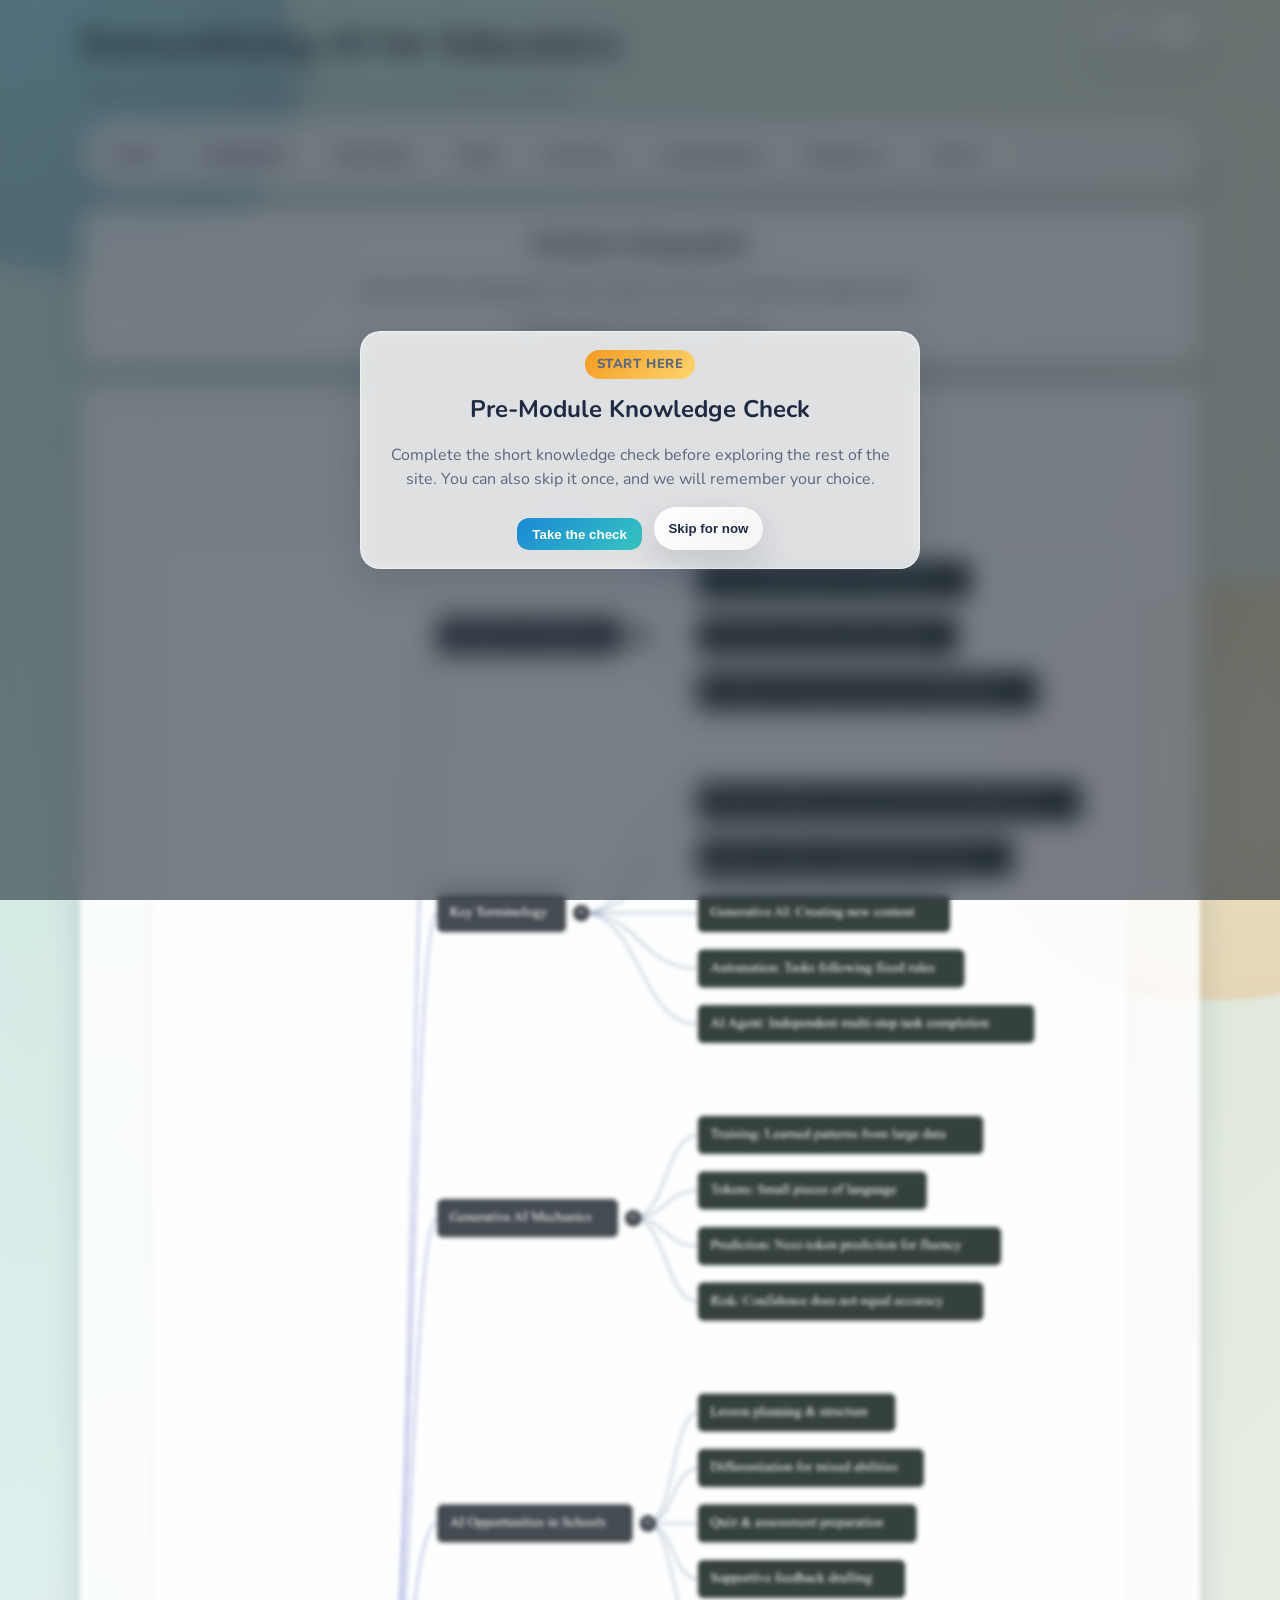
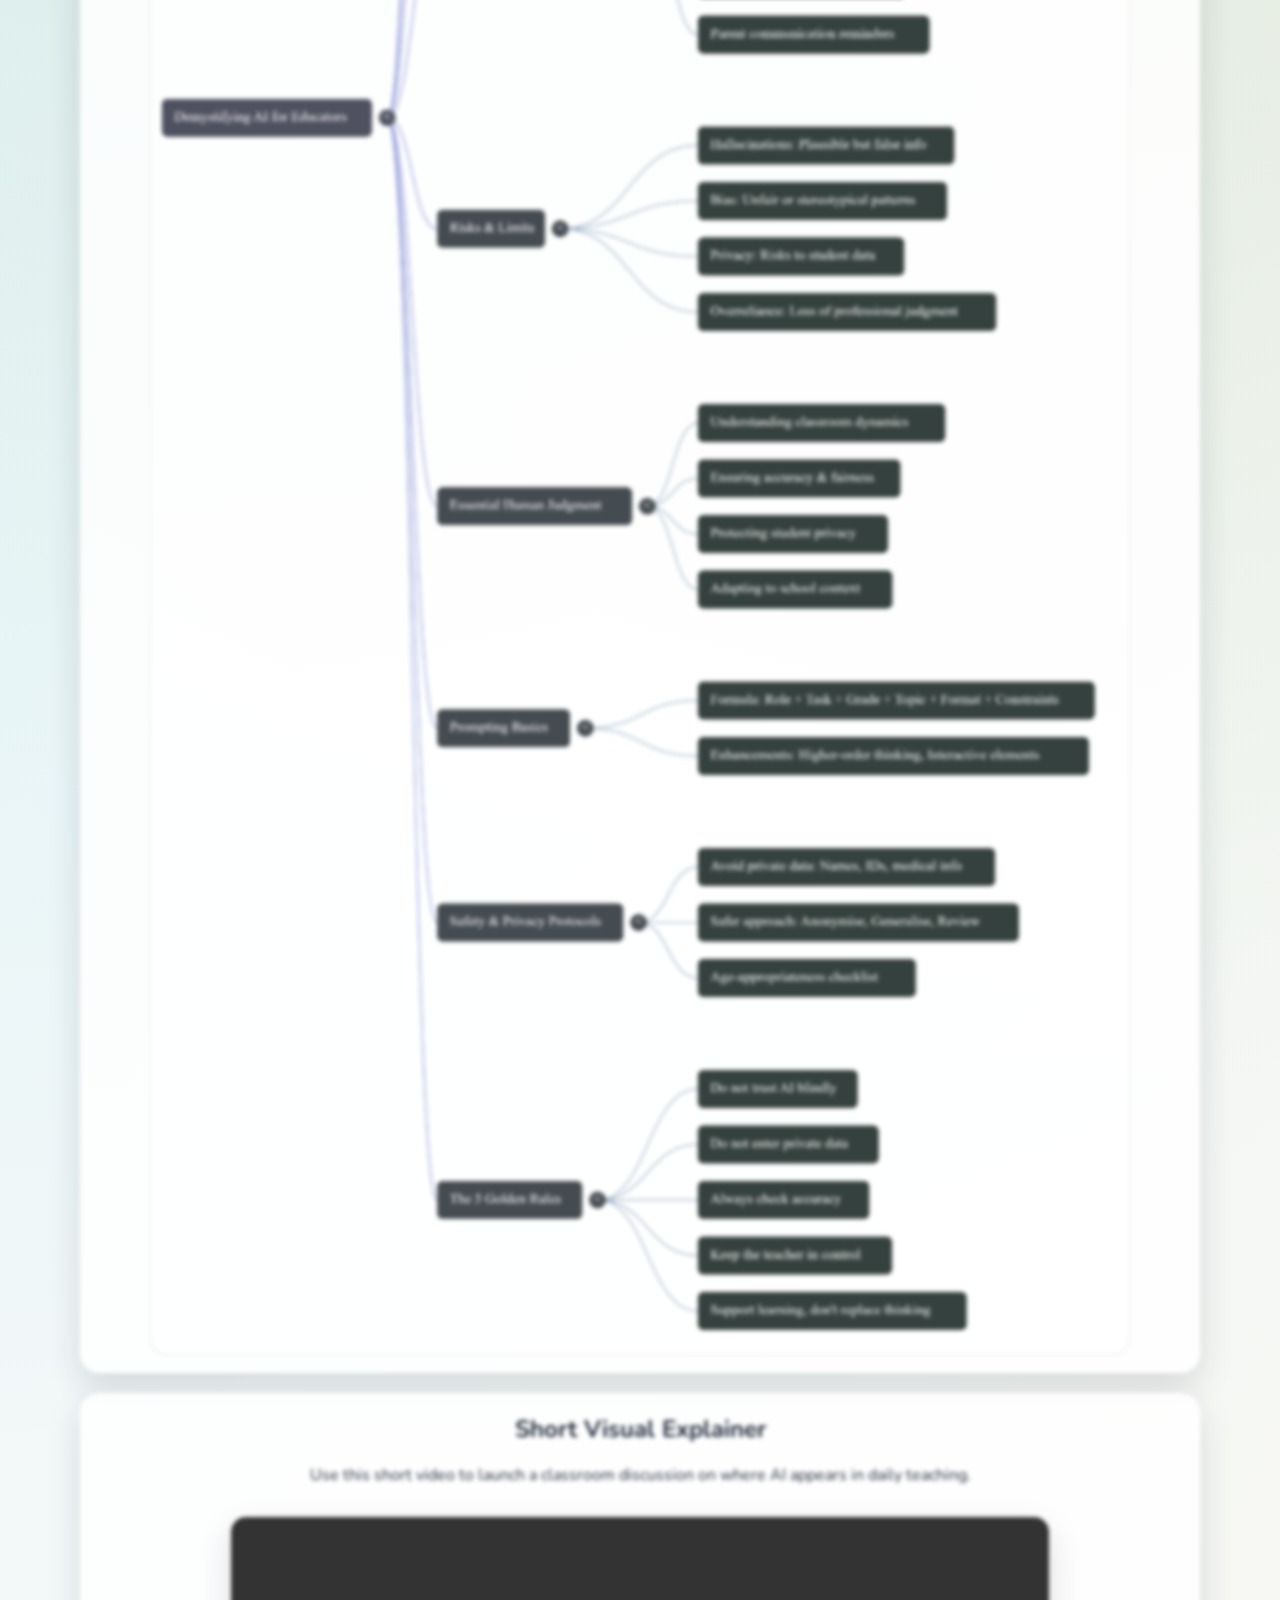
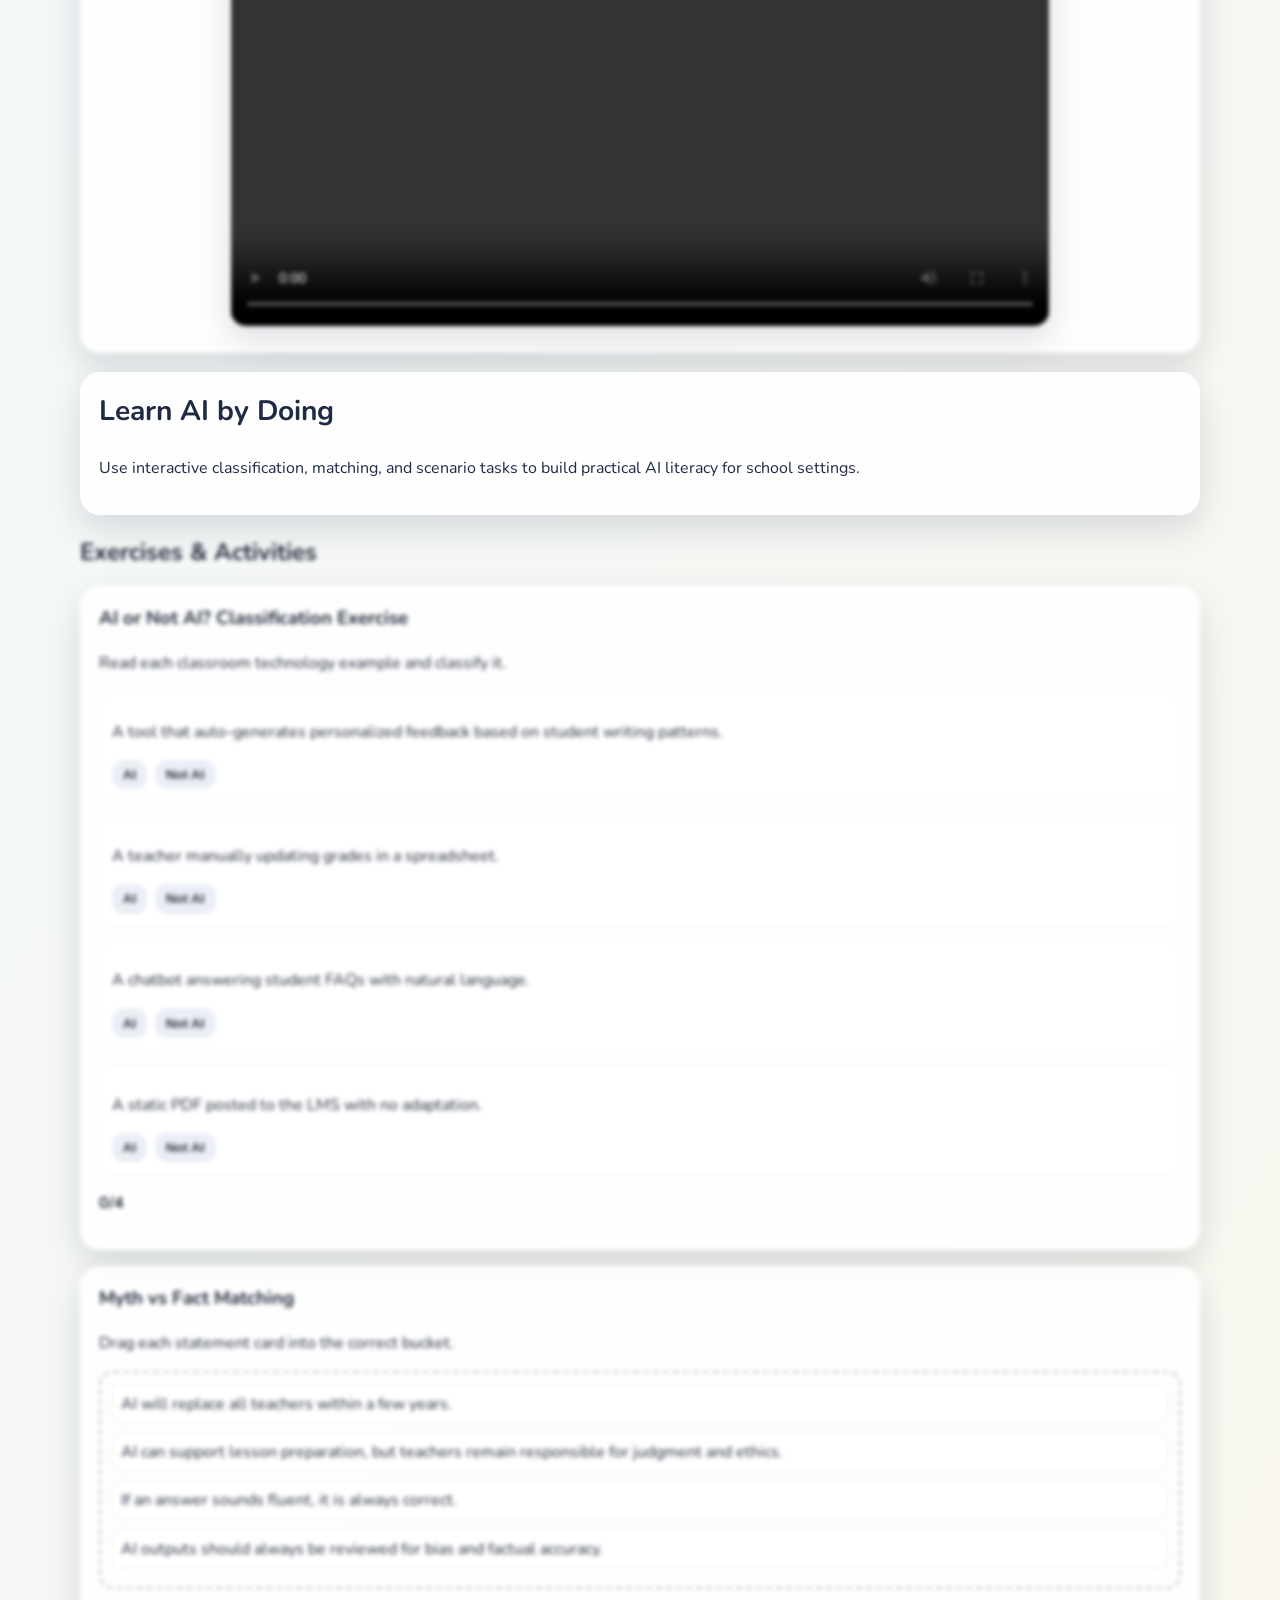
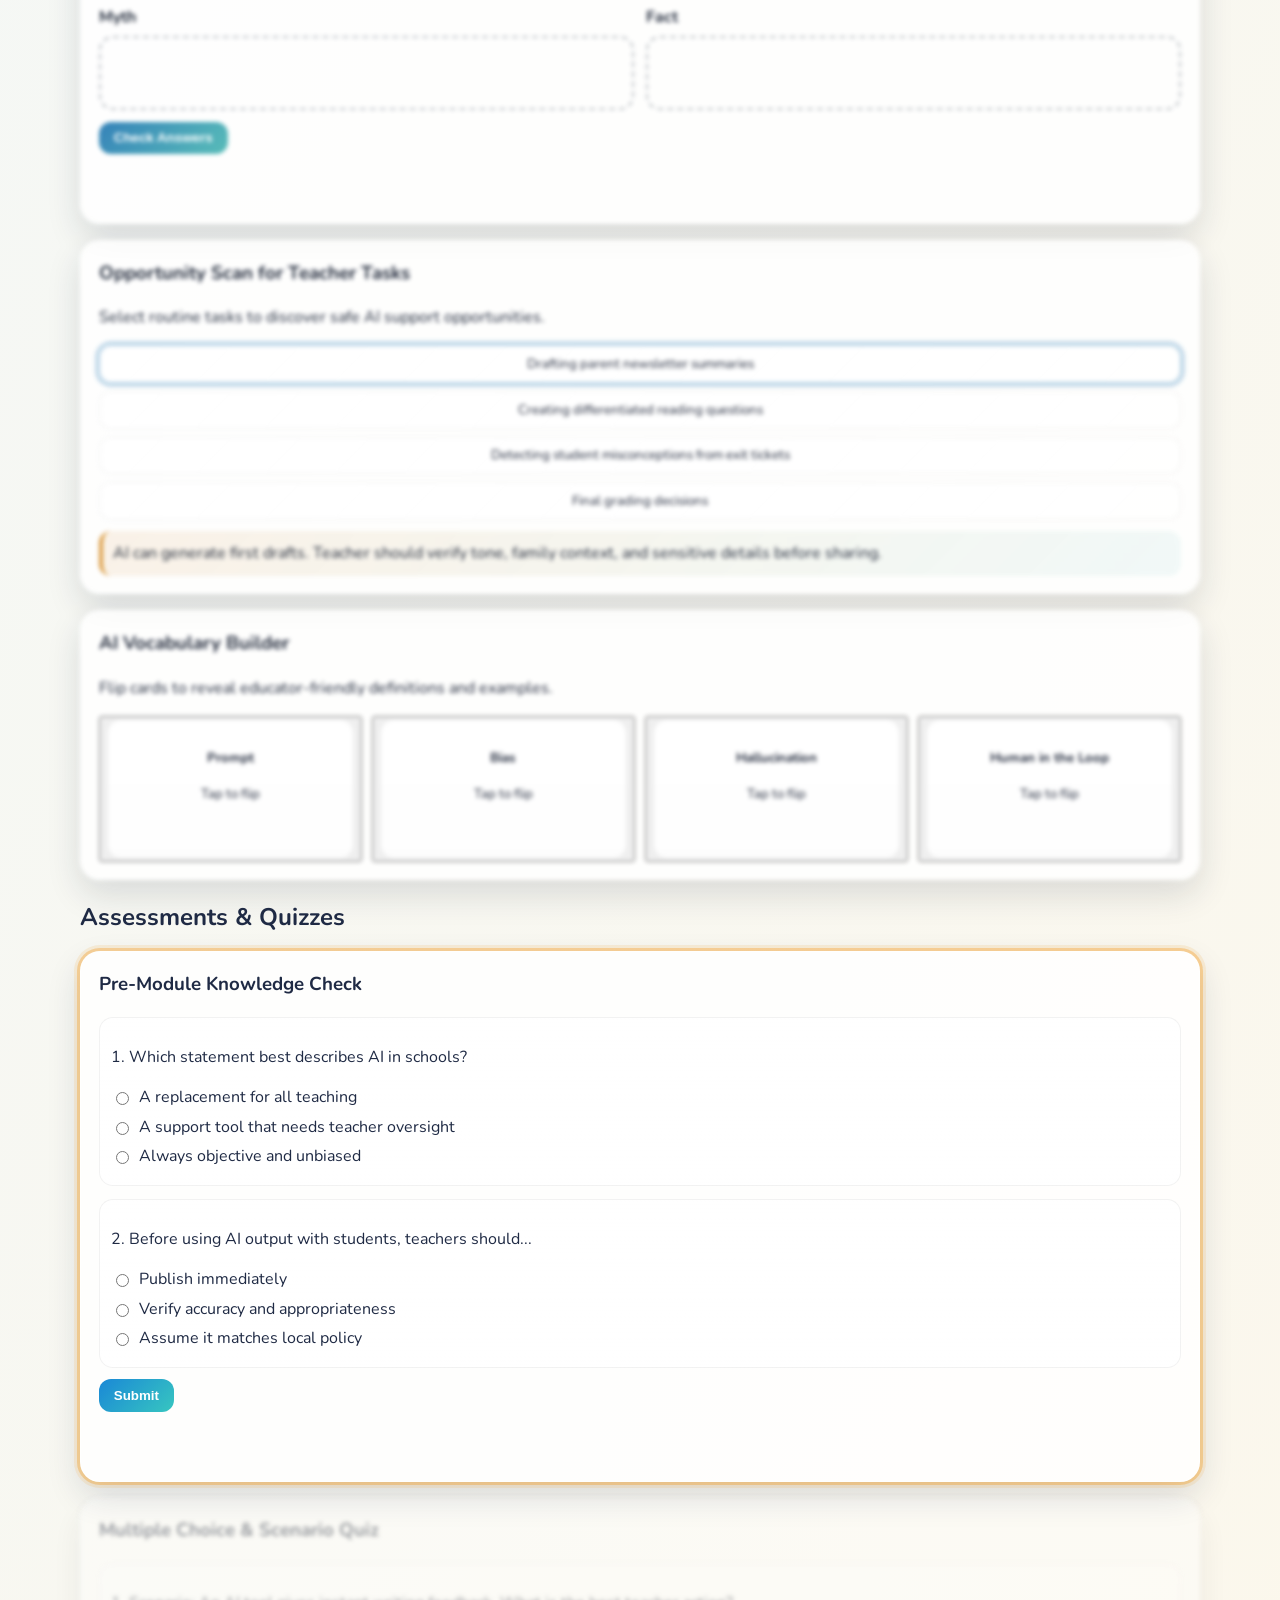
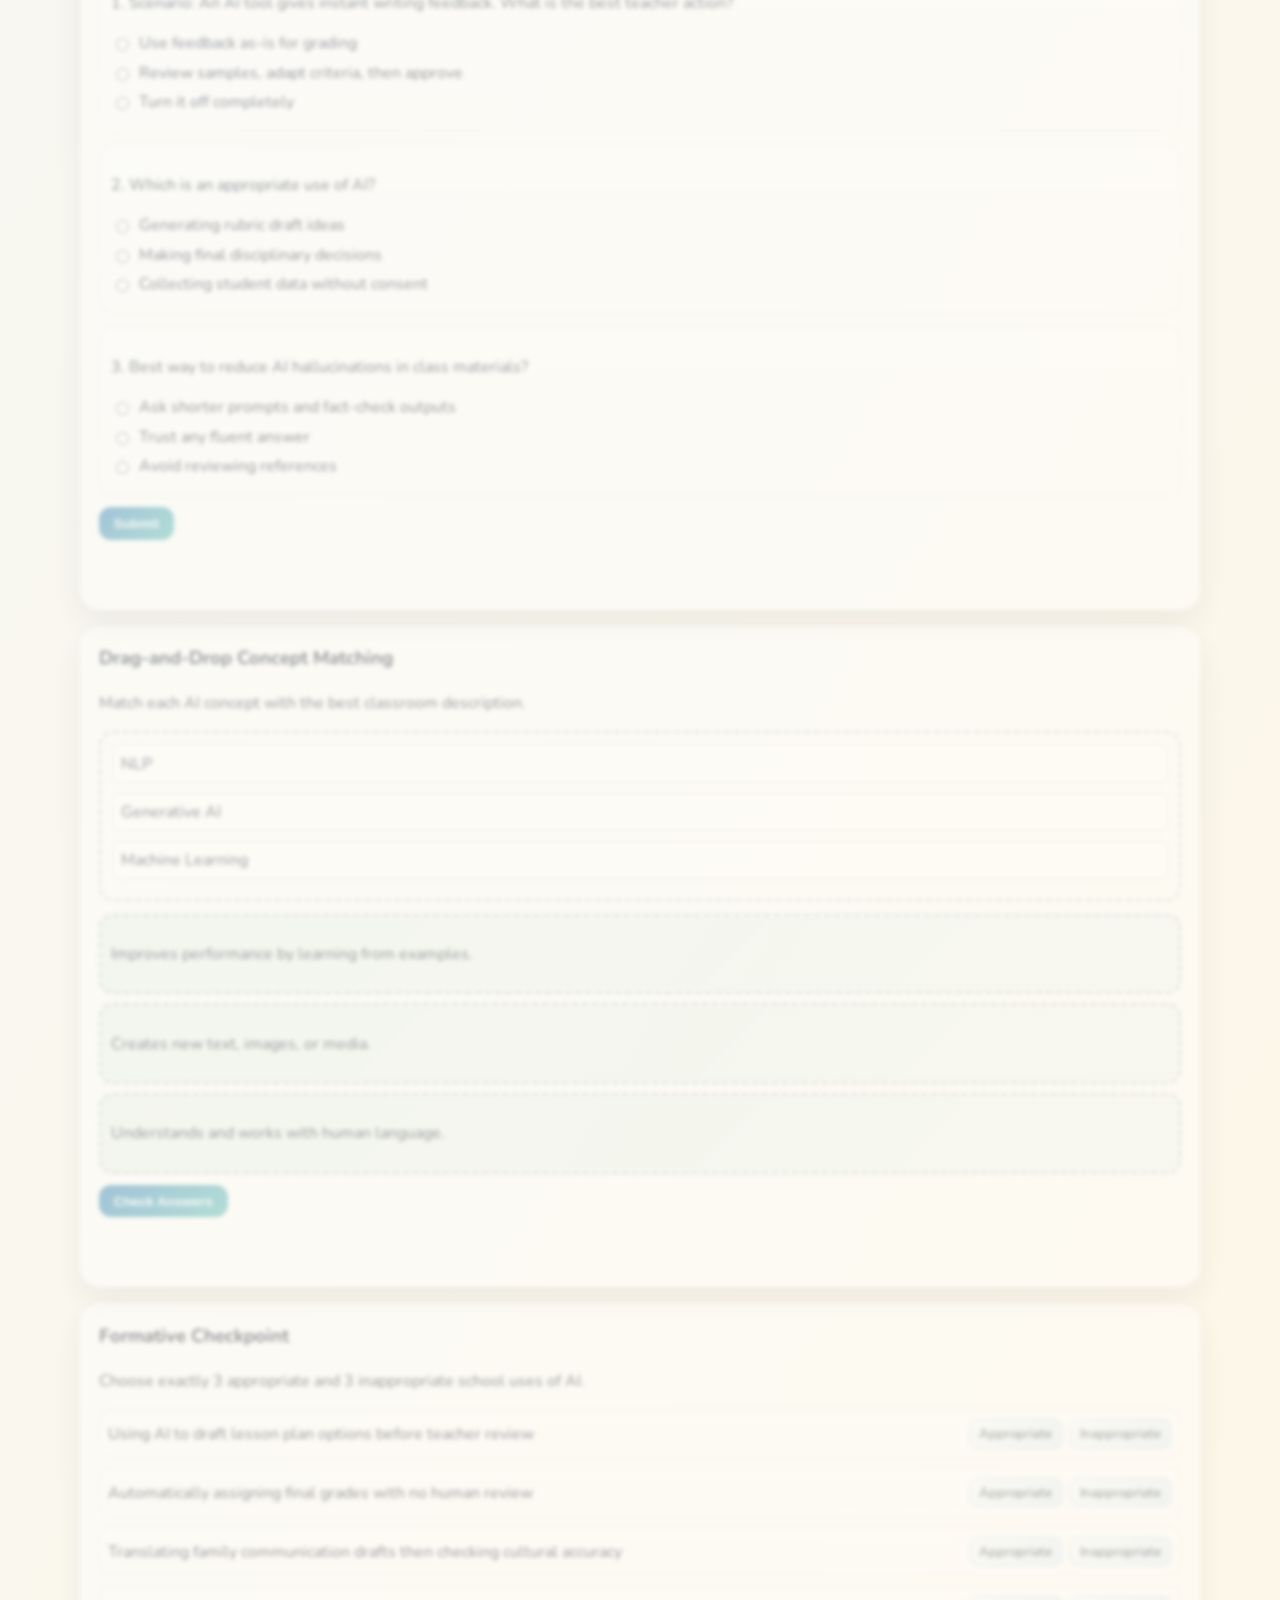
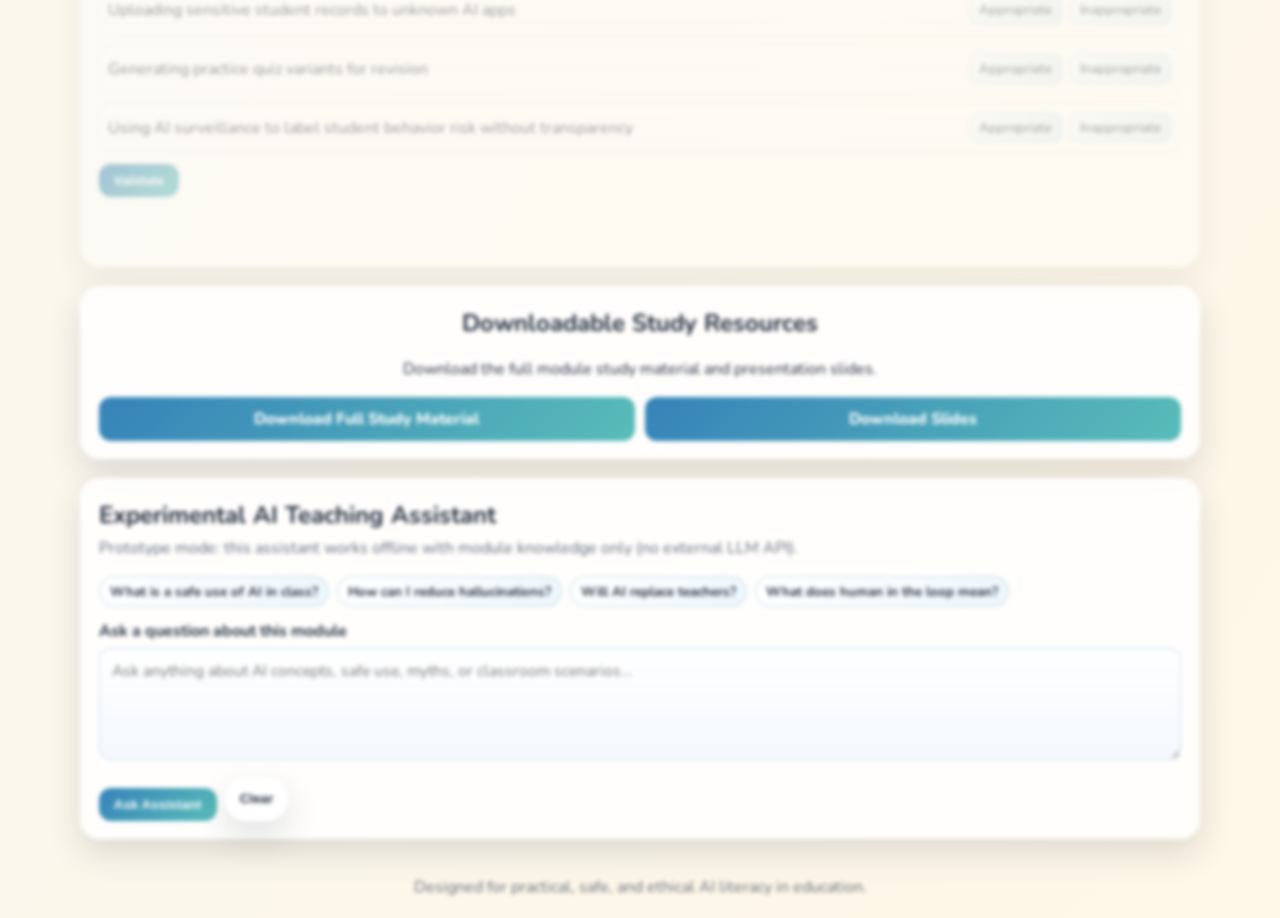
==== index.html @ 3208c900 "Initial website publish setup for GitHub Pages" ====
<!DOCTYPE html>
<html lang="en" dir="ltr">
<head>
  <meta charset="UTF-8" />
  <meta name="viewport" content="width=device-width, initial-scale=1.0" />
  <title>Demystifying AI for Educators</title>
  <link rel="preconnect" href="https://fonts.googleapis.com" />
  <link rel="preconnect" href="https://fonts.gstatic.com" crossorigin />
  <link href="https://fonts.googleapis.com/css2?family=Cairo:wght@400;600;700&family=Nunito:wght@400;600;700;800&display=swap" rel="stylesheet" />
  <link rel="stylesheet" href="styles.css" />
</head>
<body>
  <div class="bg-shape bg-shape-1" aria-hidden="true"></div>
  <div class="bg-shape bg-shape-2" aria-hidden="true"></div>

  <div id="preCheckGate" class="precheck-gate" role="dialog" aria-modal="true" aria-labelledby="preCheckGateTitle" aria-describedby="preCheckGateText">
    <div class="precheck-gate-card card">
      <p class="precheck-badge" data-i18n="precheckBadge">Start here</p>
      <h2 id="preCheckGateTitle" data-i18n="gateTitle">Pre-Module Knowledge Check</h2>
      <p id="preCheckGateText" data-i18n="gateText">Complete the short knowledge check before exploring the rest of the site. You can also skip it once, and we will remember your choice.</p>
      <div class="precheck-gate-actions">
        <button id="startPreCheck" type="button" class="action-btn" data-i18n="gateStart">Take the check</button>
        <button id="skipPreCheck" type="button" class="control-btn" data-i18n="gateSkip">Skip for now</button>
      </div>
    </div>
  </div>

  <header class="site-header reveal">
    <div class="header-left">
      <h1 data-i18n="title">Demystifying AI for Educators</h1>
      <p data-i18n="subtitle">Hands-on activities, quizzes, and classroom-safe AI decision practice.</p>
    </div>
    <div class="header-controls">
      <button id="langToggle" class="control-btn" type="button" aria-label="Switch language">AR</button>
      <button id="themeToggle" class="control-btn" type="button" aria-label="Toggle dark mode">🌙</button>
    </div>
  </header>

  <nav class="site-nav reveal" aria-label="Primary">
    <a href="#top" data-i18n="navHome">Home</a>
    <a href="#infographicSection" data-i18n="navInfographic">Infographic</a>
    <a href="#mindmapSection" data-i18n="navMindMap">Mind Map</a>
    <a href="#moduleVideoSection" data-i18n="navVideo">Video</a>
    <a href="#exercises" data-i18n="navExercises">Exercises</a>
    <a href="#assessments" data-i18n="navAssessments">Assessments</a>
    <a href="#resourcesSection" data-i18n="navResources">Resources</a>
    <a href="#assistantSection" data-i18n="navAssistant">Ask AI</a>
  </nav>

  <main>
    <section class="section reveal" id="infographicSection">
      <article class="card media-card">
        <h2 data-i18n="infographicTitle">Module Infographic</h2>
        <p data-i18n="infographicIntro">Start with this infographic to get a quick overview of what this module covers.</p>
        <img id="moduleInfographic" class="module-image" src="Infographic_EN.png" alt="Infographic summary of module" />
      </article>
    </section>

    <section class="section reveal" id="mindmapSection">
      <article class="card media-card mindmap-card">
        <h2 data-i18n="mindmapTitle">Module Mind Map</h2>
        <p data-i18n="mindmapIntro">Explore the module structure using the zoom controls or your mouse wheel.</p>
        <div class="mindmap-controls" role="group" aria-label="Mind map zoom controls">
          <button type="button" id="zoomOutMindMap" class="small-btn" data-i18n="zoomOut">Zoom Out</button>
          <button type="button" id="resetMindMap" class="small-btn" data-i18n="zoomReset">Reset</button>
          <button type="button" id="zoomInMindMap" class="small-btn" data-i18n="zoomIn">Zoom In</button>
        </div>
        <div class="mindmap-viewport" id="mindMapViewport">
          <img id="moduleMindMap" class="module-image zoomable-mindmap" src="MindMap_EN.png" alt="Module concept mind map" />
        </div>
      </article>
    </section>

    <section class="section reveal" id="moduleVideoSection">
      <article class="card media-card">
        <h2 data-i18n="mediaTitle">Short Visual Explainer</h2>
        <p data-i18n="mediaIntro">Use this short video to launch a classroom discussion on where AI appears in daily teaching.</p>
        <video id="moduleVideo" controls preload="metadata" class="learning-video">
          <source id="moduleVideoSource" src="Video_EN.mp4" type="video/mp4" />
        </video>
      </article>
    </section>

    <section class="hero card reveal" id="top">
      <div class="hero-copy">
        <h2 data-i18n="heroHeading">Learn AI by Doing</h2>
        <p data-i18n="heroText">Use interactive classification, matching, and scenario tasks to build practical AI literacy for school settings.</p>
      </div>
    </section>

    <section class="section reveal" id="exercises">
      <h2 data-i18n="exercisesTitle">Exercises & Activities</h2>

      <article class="card activity" id="aiOrNotSection">
        <h3 data-i18n="aiOrNotTitle">AI or Not AI? Classification Exercise</h3>
        <p data-i18n="aiOrNotIntro">Read each classroom technology example and classify it.</p>
        <div id="aiOrNotList" class="stack"></div>
        <p id="aiOrNotScore" class="score"></p>
      </article>

      <article class="card activity" id="mythFactSection">
        <h3 data-i18n="mythFactTitle">Myth vs Fact Matching</h3>
        <p data-i18n="mythFactIntro">Drag each statement card into the correct bucket.</p>
        <div class="drag-grid">
          <div id="mythFactCards" class="draggable-pool"></div>
          <div class="dropzones">
            <div class="dropzone" data-type="myth">
              <h4 data-i18n="mythLabel">Myth</h4>
              <div class="drop-inner" id="mythDrop"></div>
            </div>
            <div class="dropzone" data-type="fact">
              <h4 data-i18n="factLabel">Fact</h4>
              <div class="drop-inner" id="factDrop"></div>
            </div>
          </div>
        </div>
        <button id="checkMythFact" type="button" class="action-btn" data-i18n="checkAnswers">Check Answers</button>
        <p id="mythFactResult" class="score"></p>
      </article>

      <article class="card activity" id="opportunitySection">
        <h3 data-i18n="opportunityTitle">Opportunity Scan for Teacher Tasks</h3>
        <p data-i18n="opportunityIntro">Select routine tasks to discover safe AI support opportunities.</p>
        <div id="taskList" class="task-list"></div>
        <aside id="taskInsight" class="insight" aria-live="polite"></aside>
      </article>

      <article class="card activity" id="vocabSection">
        <h3 data-i18n="vocabTitle">AI Vocabulary Builder</h3>
        <p data-i18n="vocabIntro">Flip cards to reveal educator-friendly definitions and examples.</p>
        <div id="vocabGrid" class="vocab-grid"></div>
      </article>
    </section>

    <section class="section reveal" id="assessments">
      <h2 data-i18n="assessmentsTitle">Assessments & Quizzes</h2>

      <article class="card activity" id="preCheckSection">
        <h3 data-i18n="preCheckTitle">Pre-Module Knowledge Check</h3>
        <div id="preCheckForm" class="quiz-stack"></div>
        <button id="submitPreCheck" type="button" class="action-btn" data-i18n="submit">Submit</button>
        <p id="preCheckResult" class="score"></p>
      </article>

      <article class="card activity" id="mcqSection">
        <h3 data-i18n="mcqTitle">Multiple Choice & Scenario Quiz</h3>
        <div id="mcqForm" class="quiz-stack"></div>
        <button id="submitMcq" type="button" class="action-btn" data-i18n="submit">Submit</button>
        <p id="mcqResult" class="score"></p>
      </article>

      <article class="card activity" id="conceptSection">
        <h3 data-i18n="conceptTitle">Drag-and-Drop Concept Matching</h3>
        <p data-i18n="conceptIntro">Match each AI concept with the best classroom description.</p>
        <div class="drag-grid">
          <div id="conceptTerms" class="draggable-pool"></div>
          <div id="conceptTargets" class="concept-targets"></div>
        </div>
        <button id="checkConcept" type="button" class="action-btn" data-i18n="checkAnswers">Check Answers</button>
        <p id="conceptResult" class="score"></p>
      </article>

      <article class="card activity" id="checkpointSection">
        <h3 data-i18n="checkpointTitle">Formative Checkpoint</h3>
        <p data-i18n="checkpointIntro">Choose exactly 3 appropriate and 3 inappropriate school uses of AI.</p>
        <div id="checkpointList" class="checkpoint-list"></div>
        <button id="checkCheckpoint" type="button" class="action-btn" data-i18n="validate">Validate</button>
        <p id="checkpointResult" class="score"></p>
      </article>
    </section>

    <section class="section reveal" id="resourcesSection">
      <article class="card resources-card">
        <h2 data-i18n="resourcesTitle">Downloadable Study Resources</h2>
        <p data-i18n="resourcesIntro">Download the full module study material and presentation slides.</p>
        <div class="resource-links">
          <a id="downloadContent" class="resource-link" href="Content_EN.pdf" download data-i18n="downloadContentLabel">Download Full Study Material</a>
          <a id="downloadSlides" class="resource-link" href="Slides_EN.pdf" download data-i18n="downloadSlidesLabel">Download Slides</a>
        </div>
      </article>
    </section>

    <section class="section reveal" id="assistantSection">
      <article class="card assistant-card">
        <h2 data-i18n="assistantTitle">Experimental AI Teaching Assistant</h2>
        <p class="assistant-note" data-i18n="assistantIntro">Prototype mode: this assistant works offline with module knowledge only (no external LLM API).</p>

        <div id="assistantPromptChips" class="assistant-chips" aria-label="Suggested prompts"></div>

        <label for="assistantQuestion" class="assistant-label" data-i18n="assistantInputLabel">Ask a question about this module</label>
        <textarea id="assistantQuestion" class="assistant-input" rows="4" data-i18n-placeholder="assistantPlaceholder" placeholder="Ask anything about AI concepts, safe use, myths, or classroom scenarios..."></textarea>

        <div class="assistant-actions">
          <button id="askAssistant" type="button" class="action-btn" data-i18n="assistantAsk">Ask Assistant</button>
          <button id="clearAssistant" type="button" class="control-btn" data-i18n="assistantClear">Clear</button>
        </div>

        <div id="assistantResponse" class="assistant-response is-hidden" aria-live="polite"></div>
      </article>
    </section>

  </main>

  <footer class="site-footer reveal">
    <p data-i18n="footerText">Designed for practical, safe, and ethical AI literacy in education.</p>
  </footer>

  <script src="script.js"></script>
</body>
</html>
---- styles.css ----
:root {
  --bg: #eef8ff;
  --bg-2: #fff7e7;
  --surface: rgba(255, 255, 255, 0.84);
  --surface-solid: #ffffff;
  --text: #1f2a44;
  --muted: #5b687f;
  --primary: #1a88d6;
  --primary-2: #37c6c0;
  --secondary: #f39a1f;
  --success: #15a26b;
  --danger: #d94e54;
  --ring: rgba(26, 136, 214, 0.28);
  --shadow: 0 14px 34px rgba(18, 35, 69, 0.14);
}

body.dark {
  --bg: #0d1d2d;
  --bg-2: #193650;
  --surface: rgba(21, 37, 54, 0.82);
  --surface-solid: #1c344c;
  --text: #e8f1ff;
  --muted: #bfd0e3;
  --primary: #67c8ff;
  --primary-2: #5fe0c6;
  --secondary: #ffd16b;
  --success: #53cf8f;
  --danger: #ff7d7d;
  --ring: rgba(103, 200, 255, 0.26);
  --shadow: 0 16px 36px rgba(0, 0, 0, 0.34);
}

* {
  box-sizing: border-box;
}

html,
body {
  margin: 0;
  min-height: 100%;
}

body {
  font-family: "Nunito", "Segoe UI", sans-serif;
  color: var(--text);
  background:
    radial-gradient(circle at top left, rgba(55, 198, 192, 0.2), transparent 34%),
    radial-gradient(circle at top right, rgba(243, 154, 31, 0.18), transparent 30%),
    linear-gradient(120deg, var(--bg), var(--bg-2));
  line-height: 1.5;
  overflow-x: hidden;
  transition: background 0.3s ease, color 0.3s ease;
  scroll-behavior: smooth;
}

body.precheck-locked {
  overflow: hidden;
}

body.ar {
  font-family: "Cairo", "Segoe UI", sans-serif;
}

.bg-shape {
  position: fixed;
  z-index: -1;
  filter: blur(2px);
  opacity: 0.22;
}

.bg-shape-1 {
  width: 380px;
  height: 380px;
  top: -110px;
  left: -80px;
  border-radius: 40% 60% 60% 40%;
  background: radial-gradient(circle at 30% 30%, #2bc4ff, #11537f);
  animation: drift 12s ease-in-out infinite;
}

.bg-shape-2 {
  width: 420px;
  height: 420px;
  right: -130px;
  bottom: -100px;
  border-radius: 65% 35% 49% 51%;
  background: radial-gradient(circle at 70% 40%, #ffcf71, #f37316);
  animation: drift 15s ease-in-out infinite reverse;
}

@keyframes drift {
  0%,
  100% {
    transform: translateY(0px) rotate(0deg);
  }
  50% {
    transform: translateY(-18px) rotate(6deg);
  }
}

.site-header,
.site-nav,
main,
.site-footer {
  width: min(1120px, 94%);
  margin-inline: auto;
}

.precheck-gate {
  position: fixed;
  inset: 0;
  z-index: 50;
  display: flex;
  align-items: center;
  justify-content: center;
  padding: 1.2rem;
  background: rgba(10, 20, 34, 0.55);
  backdrop-filter: blur(12px);
}

.precheck-gate.is-hidden {
  display: none;
}

.precheck-gate-card {
  width: min(560px, 100%);
  text-align: center;
  border: 1px solid rgba(255, 255, 255, 0.44);
  background: linear-gradient(180deg, rgba(255, 255, 255, 0.96), rgba(245, 250, 255, 0.9));
}

body.dark .precheck-gate-card {
  background: linear-gradient(180deg, rgba(20, 36, 53, 0.98), rgba(16, 28, 42, 0.92));
}

.precheck-badge {
  display: inline-flex;
  align-items: center;
  justify-content: center;
  margin: 0 0 0.7rem;
  padding: 0.32rem 0.75rem;
  border-radius: 999px;
  background: linear-gradient(135deg, var(--secondary), #ffd66f);
  color: #1d1d1d;
  font-size: 0.82rem;
  font-weight: 800;
  letter-spacing: 0.04em;
  text-transform: uppercase;
}

.precheck-gate-card h2 {
  margin: 0;
}

.precheck-gate-card p {
  color: var(--muted);
}

.precheck-gate-actions {
  display: flex;
  flex-wrap: wrap;
  justify-content: center;
  gap: 0.75rem;
  margin-top: 1rem;
}

body.precheck-locked .site-header,
body.precheck-locked .site-nav,
body.precheck-locked main > .section:not(#assessments),
body.precheck-locked .site-footer {
  filter: blur(2px) saturate(0.7);
  pointer-events: none;
  user-select: none;
}

body.precheck-locked #assessments > article:not(#preCheckSection) {
  filter: blur(2px) saturate(0.7);
  opacity: 0.45;
  pointer-events: none;
}

body.precheck-locked #preCheckSection {
  position: relative;
  z-index: 1;
  outline: 3px solid rgba(243, 154, 31, 0.35);
  box-shadow: 0 0 0 6px rgba(243, 154, 31, 0.12), var(--shadow);
}

body.precheck-locked .reveal {
  animation-play-state: paused;
}

.site-header {
  margin-top: 1rem;
  display: flex;
  justify-content: space-between;
  gap: 1rem;
  align-items: flex-start;
}

.site-nav {
  margin-top: 0.9rem;
  display: flex;
  flex-wrap: wrap;
  gap: 0.7rem;
  padding: 0.8rem 0.9rem;
  border-radius: 999px;
  background: rgba(255, 255, 255, 0.55);
  border: 1px solid rgba(255, 255, 255, 0.45);
  box-shadow: var(--shadow);
  backdrop-filter: blur(10px);
}

body.dark .site-nav {
  background: rgba(18, 31, 47, 0.7);
  border-color: rgba(255, 255, 255, 0.09);
}

.site-nav a {
  text-decoration: none;
  color: var(--text);
  font-weight: 800;
  padding: 0.62rem 1rem;
  border-radius: 999px;
  background: linear-gradient(180deg, rgba(255, 255, 255, 0.72), rgba(255, 255, 255, 0.45));
  border: 1px solid rgba(255, 255, 255, 0.36);
  transition: transform 0.2s ease, box-shadow 0.2s ease, background 0.2s ease, color 0.2s ease;
}

body.dark .site-nav a {
  background: linear-gradient(180deg, rgba(42, 67, 92, 0.95), rgba(28, 52, 76, 0.86));
  border-color: rgba(255, 255, 255, 0.08);
}

.site-nav a:hover,
.site-nav a:focus-visible {
  transform: translateY(-2px);
  box-shadow: 0 10px 24px rgba(26, 136, 214, 0.2);
  background: linear-gradient(135deg, var(--primary), var(--primary-2));
  color: #fff;
}

.header-left h1 {
  margin: 0;
  font-size: clamp(1.5rem, 2.9vw, 2.4rem);
  letter-spacing: 0.02em;
}

.header-left p {
  margin: 0.5rem 0 0;
  color: var(--muted);
}

.header-controls {
  display: flex;
  gap: 0.6rem;
}

.control-btn {
  border: 0;
  border-radius: 999px;
  padding: 0.55rem 0.9rem;
  font-weight: 700;
  background: linear-gradient(135deg, var(--surface-solid), rgba(255, 255, 255, 0.7));
  color: var(--text);
  box-shadow: var(--shadow);
  cursor: pointer;
  transition: transform 0.2s ease, box-shadow 0.2s ease, filter 0.2s ease;
}

.control-btn:hover,
.control-btn:focus-visible,
.action-btn:hover,
.action-btn:focus-visible,
.small-btn:hover,
.small-btn:focus-visible,
.choice-btn:hover,
.choice-btn:focus-visible,
.task-chip:hover,
.task-chip:focus-visible,
.vocab-card:hover,
.vocab-card:focus-visible {
  transform: translateY(-2px);
  box-shadow: 0 0 0 4px var(--ring), var(--shadow);
  outline: none;
}

main {
  margin-top: 1rem;
  margin-bottom: 2.2rem;
  display: grid;
  gap: 1.2rem;
}

.section {
  display: grid;
  gap: 1rem;
}

.section h2 {
  margin: 0;
}

.card {
  background: var(--surface);
  border: 1px solid rgba(255, 255, 255, 0.45);
  border-radius: 20px;
  padding: 1.1rem;
  box-shadow: var(--shadow);
  backdrop-filter: blur(8px);
  transition: transform 0.25s ease, box-shadow 0.25s ease, border-color 0.25s ease;
}

.card:hover {
  transform: translateY(-3px);
  border-color: rgba(26, 136, 214, 0.2);
  box-shadow: 0 18px 38px rgba(18, 35, 69, 0.18);
}

.hero {
  display: block;
}

.hero-copy h2 {
  margin-top: 0;
  font-size: clamp(1.25rem, 2.2vw, 1.8rem);
}

.hero-figure {
  margin: 0;
}

.module-image {
  width: min(980px, 100%);
  border-radius: 16px;
  border: 2px solid rgba(255, 255, 255, 0.4);
  box-shadow: 0 14px 30px rgba(18, 35, 69, 0.14);
}

.mindmap-card {
  overflow: hidden;
}

.mindmap-controls {
  display: flex;
  justify-content: center;
  flex-wrap: wrap;
  gap: 0.5rem;
  margin-bottom: 0.75rem;
}

.mindmap-viewport {
  width: 100%;
  max-width: 980px;
  margin: 0 auto;
  overflow: hidden;
  border-radius: 16px;
  border: 1px solid rgba(0, 0, 0, 0.08);
  background: rgba(255, 255, 255, 0.55);
  position: relative;
  cursor: grab;
  touch-action: none;
  user-select: none;
}

body.dark .mindmap-viewport {
  border-color: rgba(255, 255, 255, 0.16);
  background: rgba(20, 36, 53, 0.48);
}

.zoomable-mindmap {
  display: block;
  width: 100%;
  max-width: none;
  transform-origin: center center;
  transition: transform 0.16s ease-out;
  margin: 0 auto;
  will-change: transform;
  user-select: none;
  pointer-events: none;
}

.mindmap-viewport.is-grabbing {
  cursor: grabbing;
}

.hero-figure img {
  width: 100%;
  max-height: 280px;
  object-fit: cover;
  border-radius: 16px;
  border: 2px solid rgba(255, 255, 255, 0.4);
  box-shadow: 0 14px 30px rgba(18, 35, 69, 0.14);
}

.hero-figure figcaption {
  margin-top: 0.5rem;
  font-size: 0.92rem;
  color: var(--muted);
}

.activity h3 {
  margin-top: 0;
}

.stack {
  display: grid;
  gap: 0.8rem;
}

.statement {
  background: var(--surface-solid);
  border-radius: 14px;
  padding: 0.75rem;
  border: 1px solid rgba(0, 0, 0, 0.05);
  animation: floatIn 0.45s ease both;
  transition: transform 0.2s ease, box-shadow 0.2s ease, border-color 0.2s ease;
}

.statement:hover {
  transform: translateY(-2px);
  border-color: rgba(55, 198, 192, 0.35);
  box-shadow: 0 10px 24px rgba(18, 35, 69, 0.12);
}

.actions {
  display: flex;
  flex-wrap: wrap;
  gap: 0.45rem;
  margin-top: 0.5rem;
}

.small-btn,
.action-btn {
  border: 0;
  border-radius: 12px;
  cursor: pointer;
  font-weight: 700;
  transition: transform 0.2s ease, box-shadow 0.2s ease, filter 0.2s ease, background 0.2s ease;
}

.small-btn {
  padding: 0.45rem 0.7rem;
  background: #e9eef8;
  color: #273248;
}

body.dark .small-btn {
  background: #2a435c;
  color: #ecf5ff;
}

.small-btn:hover,
.small-btn:focus-visible {
  filter: brightness(1.03) saturate(1.08);
}

.small-btn.selected-ai,
.action-btn {
  background: linear-gradient(135deg, var(--primary), var(--primary-2));
  color: #fff;
}

.small-btn.selected-not {
  background: linear-gradient(135deg, var(--secondary), #ffcf78);
  color: #1d1d1d;
}

/* Keep selection states visible in dark mode (override base dark button style). */
body.dark .small-btn.selected-ai {
  background: var(--primary);
  color: #fff;
}

body.dark .small-btn.selected-not {
  background: var(--secondary);
  color: #1d1d1d;
}

.action-btn {
  padding: 0.55rem 0.95rem;
  margin-top: 0.7rem;
}

.score {
  font-weight: 700;
  min-height: 1.2rem;
}

.drag-grid {
  display: grid;
  gap: 0.8rem;
}

.draggable-pool,
.drop-inner,
.concept-target {
  min-height: 74px;
  border-radius: 14px;
  padding: 0.65rem;
  border: 2px dashed rgba(84, 97, 122, 0.35);
}

.draggable-item {
  background: var(--surface-solid);
  border: 1px solid rgba(0, 0, 0, 0.08);
  border-radius: 10px;
  padding: 0.45rem 0.55rem;
  margin-bottom: 0.5rem;
  cursor: grab;
}

.dropzones {
  display: grid;
  gap: 0.7rem;
  grid-template-columns: repeat(auto-fit, minmax(220px, 1fr));
}

.dropzone h4 {
  margin: 0.2rem 0 0.45rem;
}

.task-list {
  display: grid;
  gap: 0.5rem;
}

.task-chip {
  background: linear-gradient(135deg, var(--surface-solid), rgba(255, 255, 255, 0.62));
  border-radius: 12px;
  padding: 0.55rem 0.7rem;
  border: 1px solid rgba(0, 0, 0, 0.06);
  cursor: pointer;
  color: var(--text);
  font-family: inherit;
}

.task-chip:hover,
.task-chip.active {
  border-color: rgba(26, 136, 214, 0.42);
  box-shadow: 0 0 0 4px var(--ring);
}

.insight {
  margin-top: 0.7rem;
  border-left: 4px solid var(--secondary);
  padding: 0.65rem;
  background: linear-gradient(135deg, rgba(243, 154, 31, 0.12), rgba(55, 198, 192, 0.08));
  border-radius: 12px;
}

.vocab-grid {
  display: grid;
  gap: 0.65rem;
  grid-template-columns: repeat(auto-fit, minmax(220px, 1fr));
}

.vocab-card {
  perspective: 900px;
  color: var(--text);
  font-family: inherit;
}

.vocab-inner {
  position: relative;
  min-height: 140px;
  transition: transform 0.5s;
  transform-style: preserve-3d;
}

.vocab-card.flipped .vocab-inner {
  transform: rotateY(180deg);
}

.vocab-face {
  position: absolute;
  inset: 0;
  padding: 0.75rem;
  border-radius: 14px;
  background: linear-gradient(180deg, var(--surface-solid), rgba(255, 255, 255, 0.88));
  backface-visibility: hidden;
  border: 1px solid rgba(0, 0, 0, 0.07);
}

.vocab-face.back {
  transform: rotateY(180deg);
}

.quiz-stack {
  display: grid;
  gap: 0.8rem;
}

.question {
  background: linear-gradient(180deg, var(--surface-solid), rgba(255, 255, 255, 0.82));
  border-radius: 14px;
  padding: 0.7rem;
  border: 1px solid rgba(0, 0, 0, 0.05);
}

.option {
  display: flex;
  align-items: center;
  gap: 0.45rem;
  margin: 0.35rem 0;
}

.concept-targets {
  display: grid;
  gap: 0.55rem;
}

.concept-target {
  background: linear-gradient(135deg, rgba(21, 162, 107, 0.1), rgba(55, 198, 192, 0.08));
}

.checkpoint-list {
  display: grid;
  gap: 0.5rem;
}

.checkpoint-item {
  background: linear-gradient(180deg, var(--surface-solid), rgba(255, 255, 255, 0.82));
  border: 1px solid rgba(0, 0, 0, 0.06);
  border-radius: 12px;
  padding: 0.55rem;
  display: flex;
  justify-content: space-between;
  align-items: center;
  gap: 0.5rem;
}

.choice-buttons {
  display: flex;
  gap: 0.4rem;
}

.choice-btn {
  border: 0;
  border-radius: 10px;
  padding: 0.35rem 0.6rem;
  cursor: pointer;
  background: linear-gradient(135deg, #f6fbff, #dff0ff);
  color: #21324a;
  border: 1px solid rgba(26, 136, 214, 0.12);
  font-family: inherit;
  transition: transform 0.2s ease, box-shadow 0.2s ease, filter 0.2s ease;
}

body.dark .choice-btn {
  background: linear-gradient(135deg, #304861, #20354b);
  color: #f3f8ff;
  border: 1px solid rgba(255, 255, 255, 0.12);
}

.choice-btn:hover,
.choice-btn:focus-visible {
  filter: brightness(1.03) saturate(1.05);
}

.choice-btn.good.selected {
  background: linear-gradient(135deg, var(--success), #5fd39c);
  color: #fff;
}

.choice-btn.bad.selected {
  background: linear-gradient(135deg, var(--danger), #ff8f8f);
  color: #fff;
}

body.dark .choice-btn.good.selected {
  color: #f8fffb;
}

body.dark .choice-btn.bad.selected {
  color: #fff7f7;
}

.media-card {
  text-align: center;
}

.resources-card {
  text-align: center;
}

.resource-links {
  margin-top: 0.85rem;
  display: grid;
  gap: 0.6rem;
  grid-template-columns: repeat(auto-fit, minmax(240px, 1fr));
}

.resource-link {
  display: inline-flex;
  align-items: center;
  justify-content: center;
  min-height: 44px;
  padding: 0.6rem 0.9rem;
  border-radius: 12px;
  text-decoration: none;
  font-weight: 800;
  color: #fff;
  background: linear-gradient(135deg, var(--primary), var(--primary-2));
  transition: transform 0.2s ease, box-shadow 0.2s ease, filter 0.2s ease;
}

.resource-link:hover,
.resource-link:focus-visible {
  transform: translateY(-2px);
  box-shadow: 0 0 0 4px var(--ring), var(--shadow);
  outline: none;
  filter: brightness(1.03) saturate(1.08);
}

.assistant-card {
  text-align: start;
}

.assistant-note {
  margin-top: 0.2rem;
  color: var(--muted);
}

.assistant-label {
  display: block;
  margin: 0.7rem 0 0.35rem;
  font-weight: 700;
}

.assistant-input {
  width: 100%;
  border-radius: 12px;
  border: 1px solid rgba(26, 136, 214, 0.24);
  background: linear-gradient(180deg, rgba(255, 255, 255, 0.95), rgba(242, 248, 255, 0.92));
  color: var(--text);
  font-family: inherit;
  font-size: 0.98rem;
  padding: 0.7rem 0.8rem;
  resize: vertical;
}

body.dark .assistant-input {
  background: linear-gradient(180deg, rgba(28, 52, 76, 0.98), rgba(23, 42, 62, 0.95));
  border-color: rgba(103, 200, 255, 0.28);
  color: var(--text);
}

.assistant-input:focus {
  outline: none;
  box-shadow: 0 0 0 4px var(--ring);
}

.assistant-actions {
  margin-top: 0.6rem;
  display: flex;
  flex-wrap: wrap;
  gap: 0.55rem;
}

.assistant-response {
  margin-top: 0.9rem;
  padding: 0.8rem;
  border-radius: 12px;
  border: 1px solid rgba(0, 0, 0, 0.06);
  background: linear-gradient(180deg, var(--surface-solid), rgba(255, 255, 255, 0.88));
  min-height: 54px;
  white-space: pre-wrap;
}

.assistant-response.is-hidden {
  display: none;
}

.assistant-response.is-answer {
  border-color: rgba(21, 162, 107, 0.36);
  background: linear-gradient(180deg, rgba(21, 162, 107, 0.08), rgba(95, 224, 198, 0.06));
}

.assistant-response.is-warning {
  border-color: rgba(243, 154, 31, 0.42);
  background: linear-gradient(180deg, rgba(243, 154, 31, 0.12), rgba(255, 235, 191, 0.08));
}

.assistant-chips {
  display: flex;
  flex-wrap: wrap;
  gap: 0.45rem;
  margin: 0.6rem 0 0.2rem;
}

.assistant-chip {
  border: 1px solid rgba(26, 136, 214, 0.24);
  border-radius: 999px;
  padding: 0.35rem 0.65rem;
  background: linear-gradient(135deg, rgba(255, 255, 255, 0.94), rgba(233, 246, 255, 0.9));
  color: var(--text);
  font-family: inherit;
  font-weight: 700;
  cursor: pointer;
  transition: transform 0.2s ease, box-shadow 0.2s ease, filter 0.2s ease;
}

body.dark .assistant-chip {
  background: linear-gradient(135deg, rgba(48, 72, 97, 0.95), rgba(31, 55, 79, 0.95));
  border-color: rgba(103, 200, 255, 0.24);
  color: var(--text);
}

.assistant-chip:hover,
.assistant-chip:focus-visible {
  transform: translateY(-1px);
  box-shadow: 0 0 0 3px var(--ring);
  outline: none;
}

.learning-video {
  width: min(820px, 100%);
  border-radius: 16px;
  margin-top: 0.8rem;
  box-shadow: var(--shadow);
  border: 1px solid rgba(255, 255, 255, 0.25);
}

.site-footer {
  margin-bottom: 1.2rem;
  text-align: center;
  color: var(--muted);
}

.reveal {
  opacity: 0;
  transform: translateY(10px);
  animation: reveal 0.65s ease forwards;
}

.reveal:nth-child(2) {
  animation-delay: 0.06s;
}
.reveal:nth-child(3) {
  animation-delay: 0.12s;
}
.reveal:nth-child(4) {
  animation-delay: 0.18s;
}

@keyframes reveal {
  to {
    opacity: 1;
    transform: translateY(0);
  }
}

@keyframes floatIn {
  from {
    transform: translateX(6px);
    opacity: 0;
  }
  to {
    transform: translateX(0);
    opacity: 1;
  }
}

body[dir="rtl"] .insight {
  border-left: none;
  border-right: 4px solid var(--secondary);
}

@media (max-width: 860px) {
  .site-nav {
    border-radius: 24px;
    justify-content: center;
  }

  .site-header {
    flex-direction: column;
    align-items: stretch;
  }

  .header-controls {
    justify-content: flex-end;
  }
}
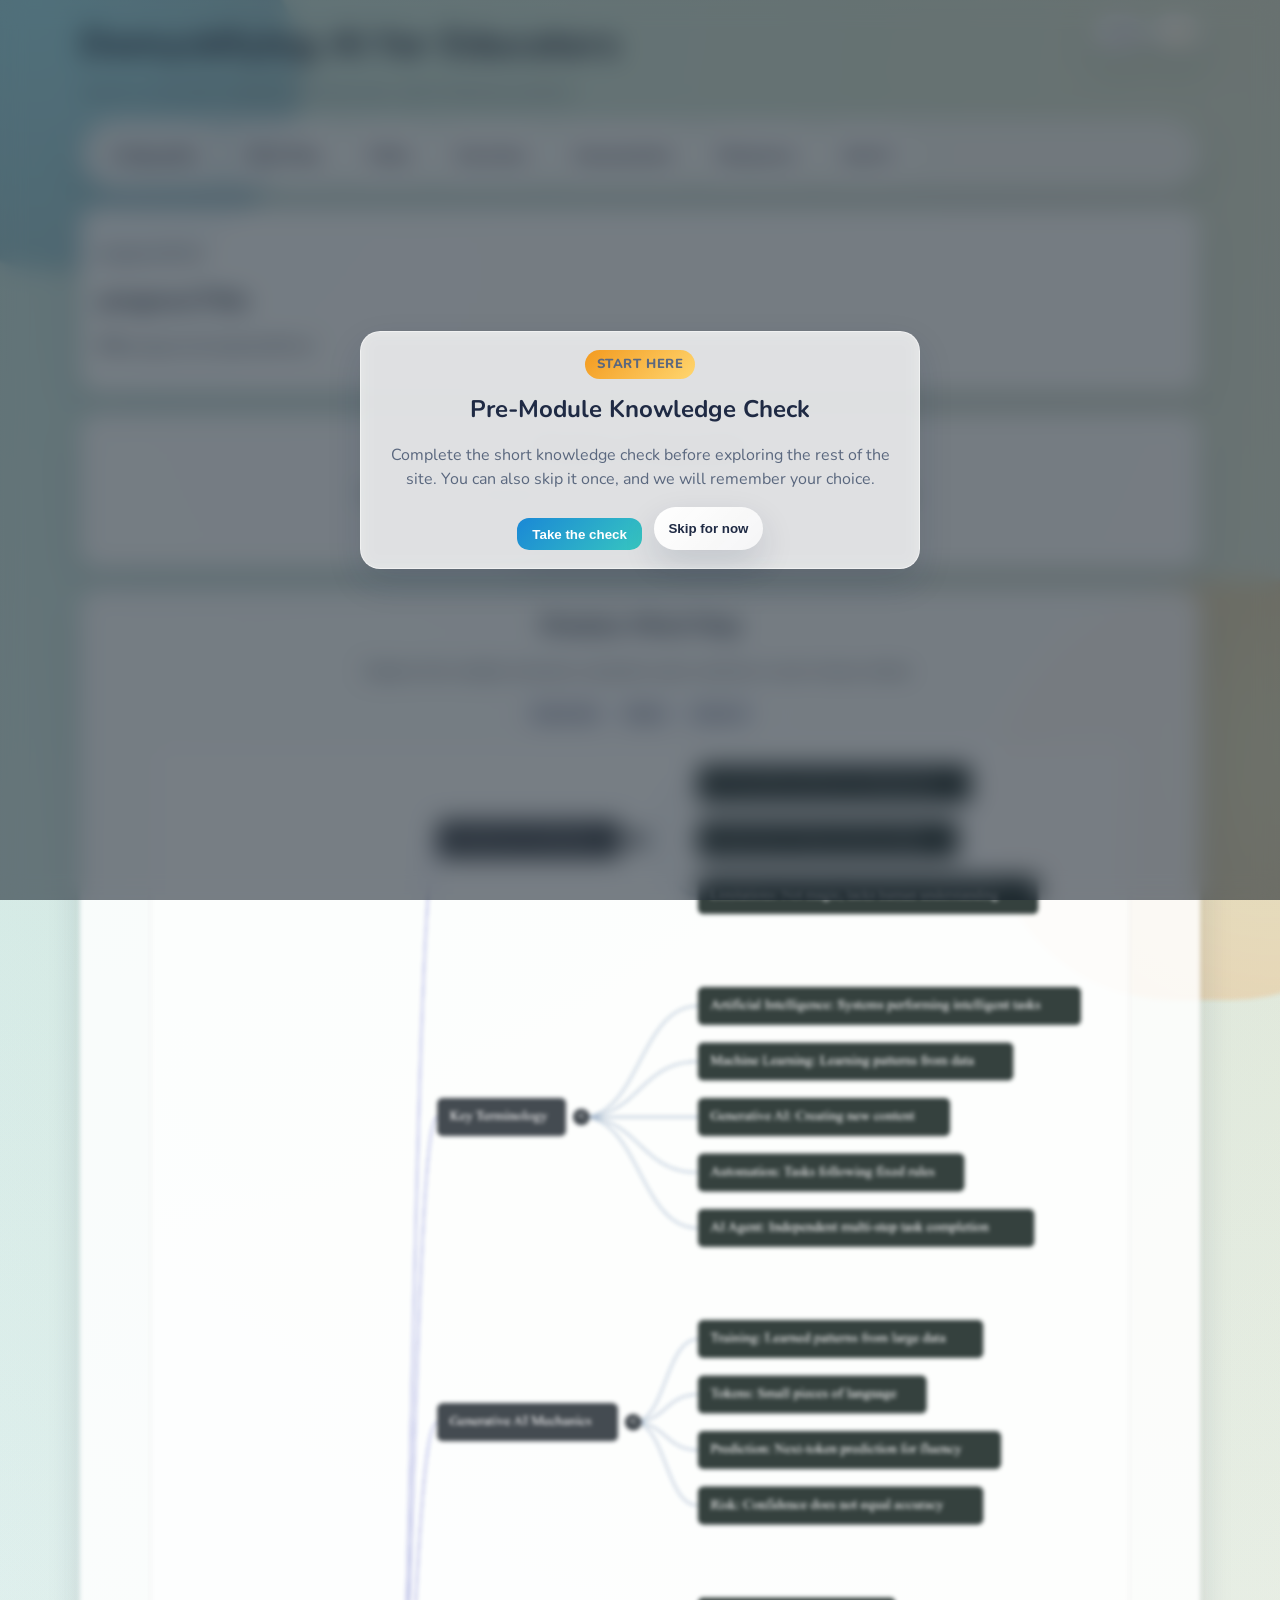
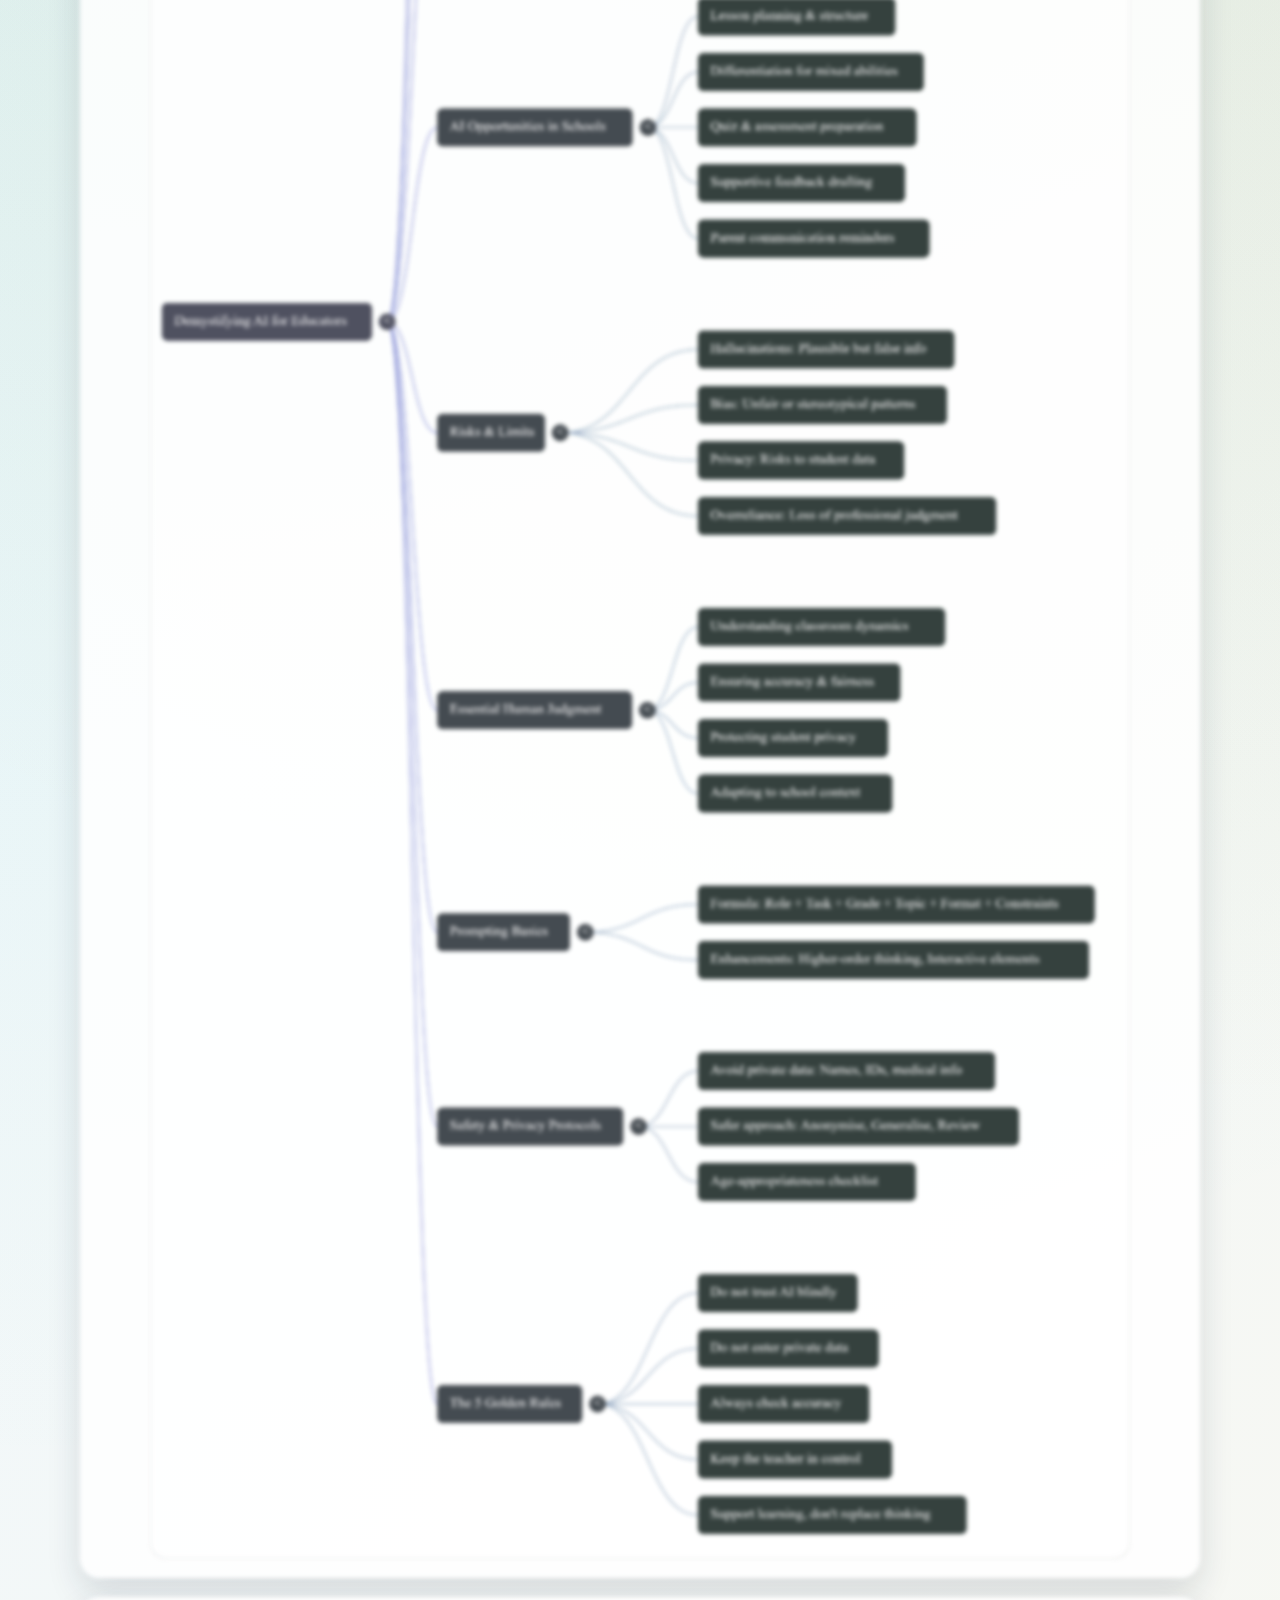
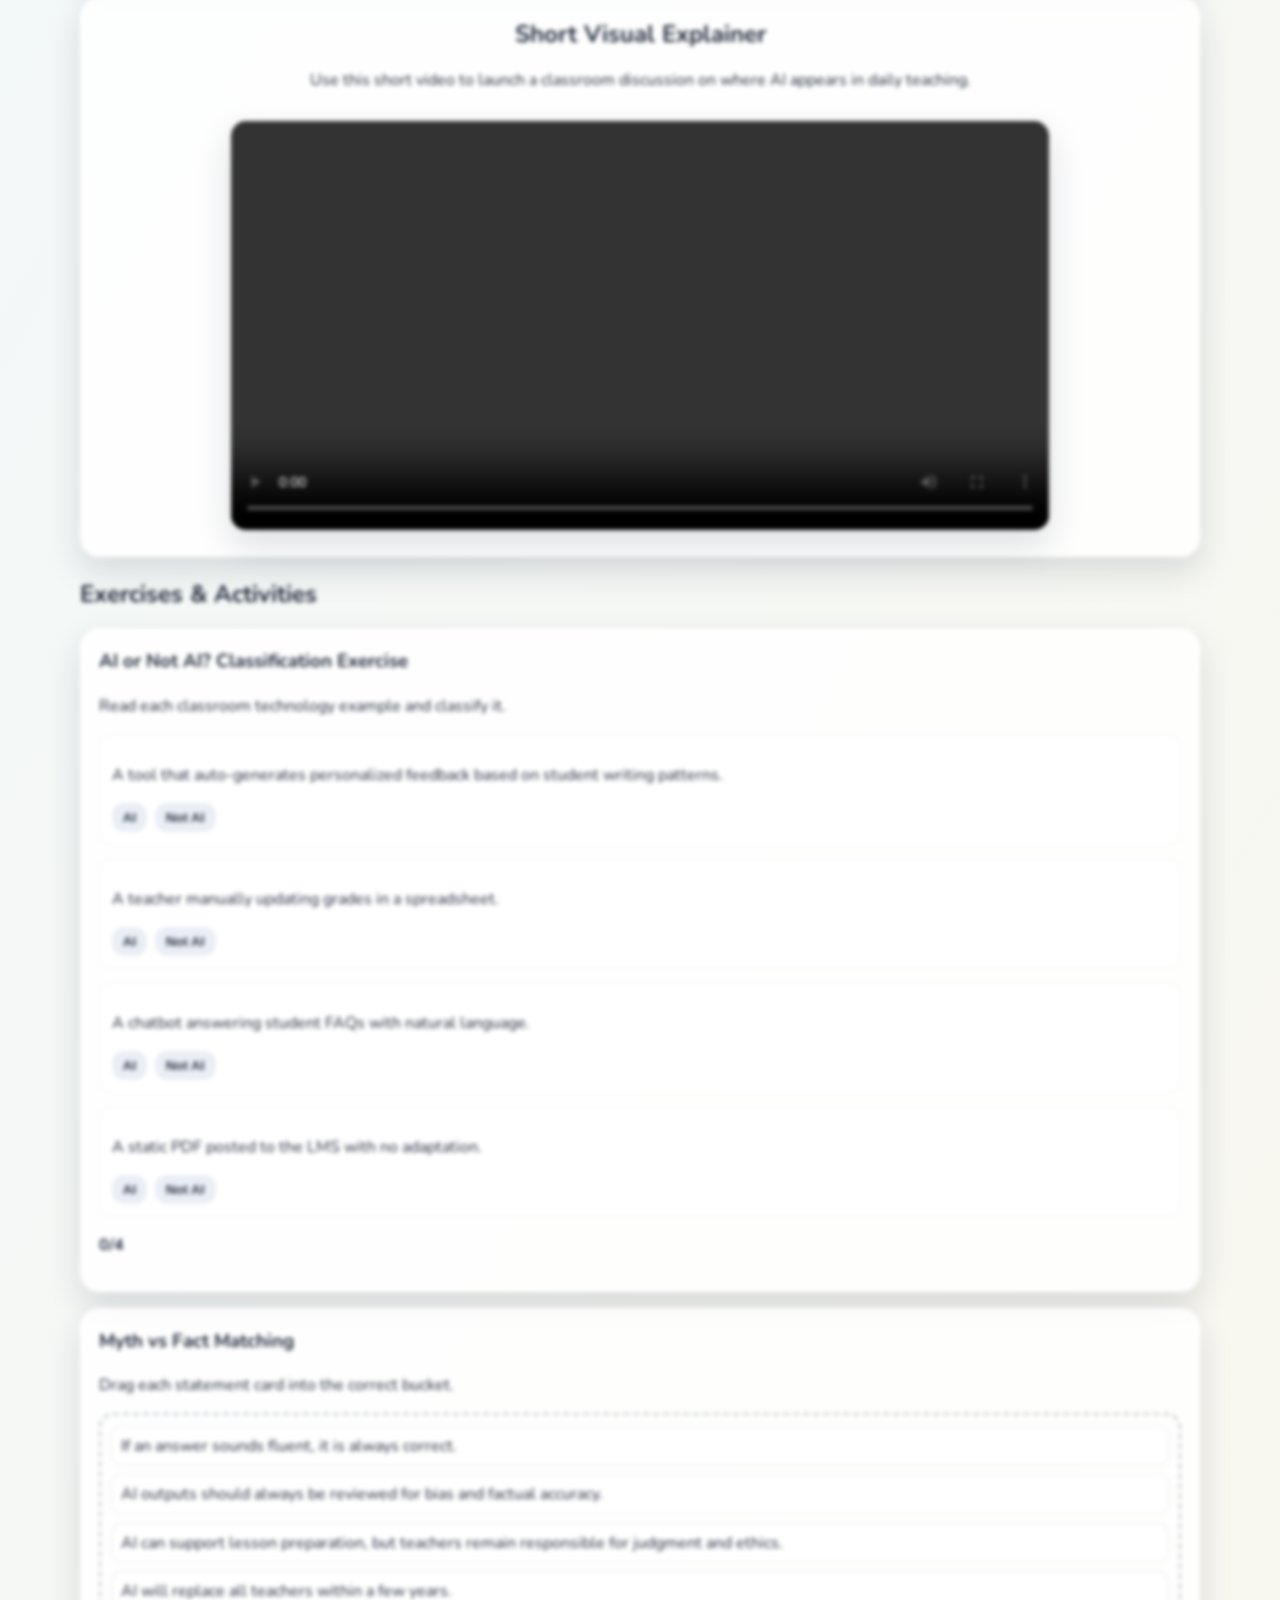
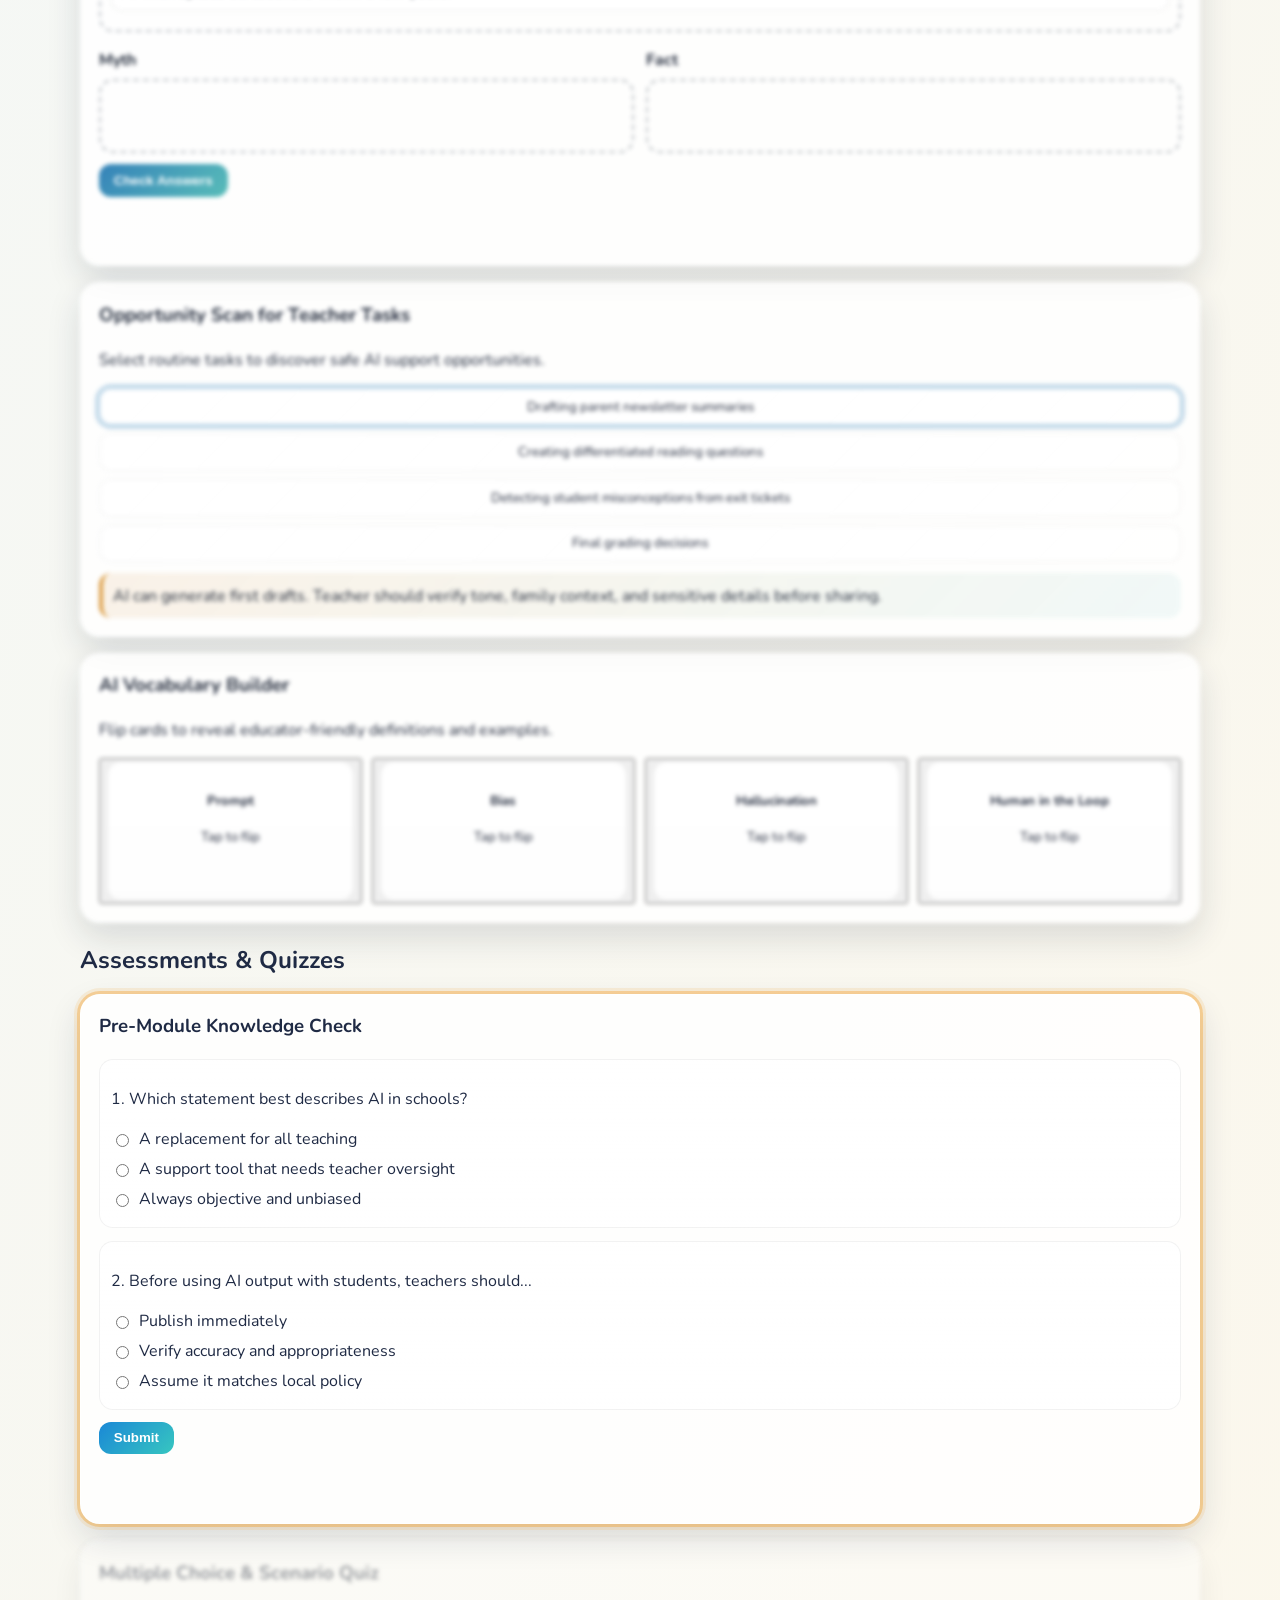
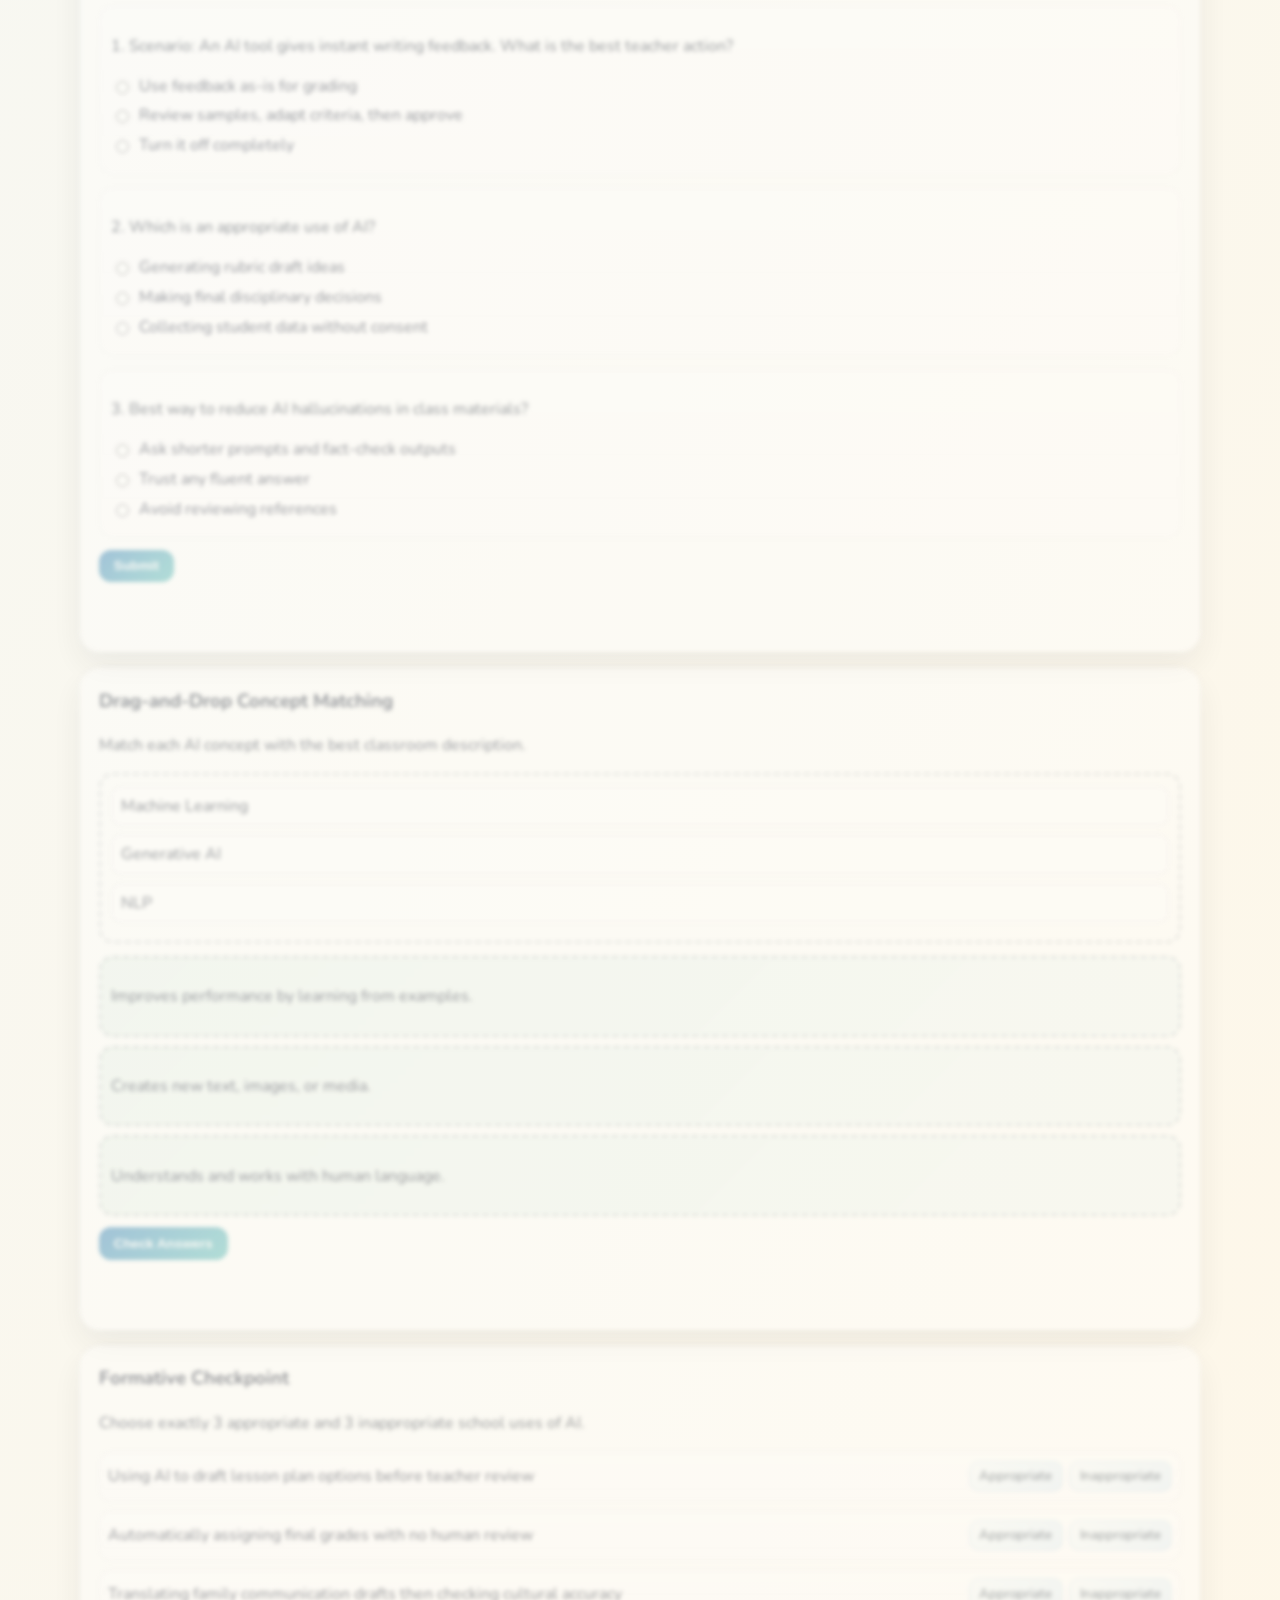
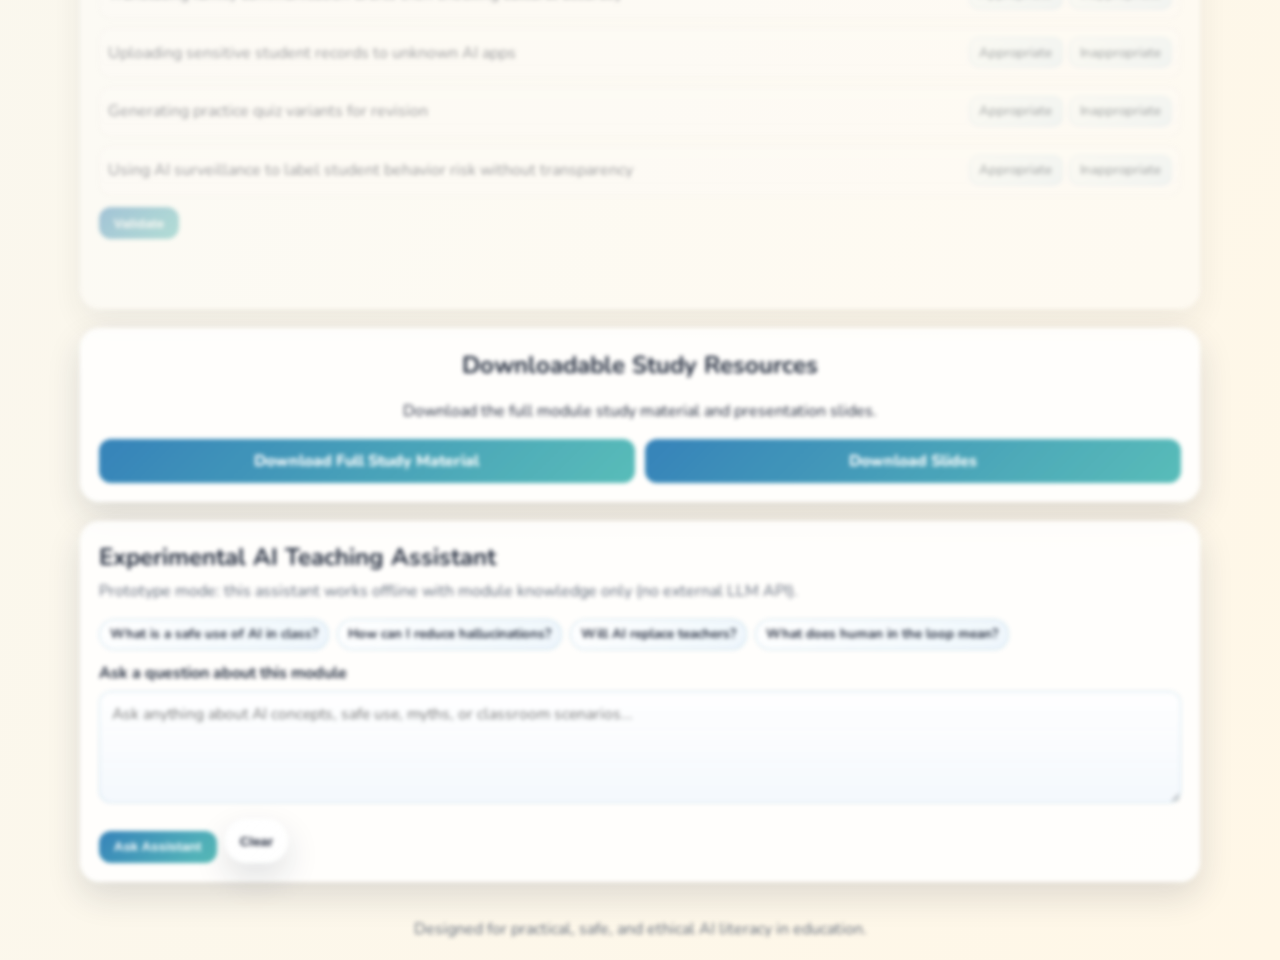
==== commit 82f872e5: "Remove hero section and Home nav link" ====
--- a/index.html
+++ b/index.html
@@ -37,7 +37,6 @@
   </header>
 
   <nav class="site-nav reveal" aria-label="Primary">
-    <a href="#top" data-i18n="navHome">Home</a>
     <a href="#infographicSection" data-i18n="navInfographic">Infographic</a>
     <a href="#mindmapSection" data-i18n="navMindMap">Mind Map</a>
     <a href="#moduleVideoSection" data-i18n="navVideo">Video</a>
@@ -48,6 +47,32 @@
   </nav>
 
   <main>
+    <section class="section reveal" id="progressSection">
+      <article class="card progress-card" aria-labelledby="progressHeading">
+        <div class="progress-copy">
+          <p class="progress-kicker" data-i18n="progressKicker">Your progress</p>
+          <h2 id="progressHeading" data-i18n="progressTitle">Every step builds classroom AI confidence.</h2>
+          <p id="progressMessage" class="progress-message" aria-live="polite"></p>
+        </div>
+
+        <div class="progress-panel">
+          <div class="progress-circle">
+            <strong id="progressPercent">0%</strong>
+            <span data-i18n="progressCompletedWord">completed</span>
+          </div>
+
+          <div class="progress-bar-wrap">
+            <div id="progressBar" class="progress-bar" role="progressbar" aria-labelledby="progressHeading" aria-valuemin="0" aria-valuemax="100" aria-valuenow="0">
+              <span id="progressBarFill" class="progress-bar-fill"></span>
+            </div>
+            <p id="progressStats" class="progress-stats"></p>
+          </div>
+        </div>
+
+        <div id="progressMilestones" class="progress-milestones"></div>
+      </article>
+    </section>
+
     <section class="section reveal" id="infographicSection">
       <article class="card media-card">
         <h2 data-i18n="infographicTitle">Module Infographic</h2>
@@ -79,13 +104,6 @@
           <source id="moduleVideoSource" src="Video_EN.mp4" type="video/mp4" />
         </video>
       </article>
-    </section>
-
-    <section class="hero card reveal" id="top">
-      <div class="hero-copy">
-        <h2 data-i18n="heroHeading">Learn AI by Doing</h2>
-        <p data-i18n="heroText">Use interactive classification, matching, and scenario tasks to build practical AI literacy for school settings.</p>
-      </div>
     </section>
 
     <section class="section reveal" id="exercises">
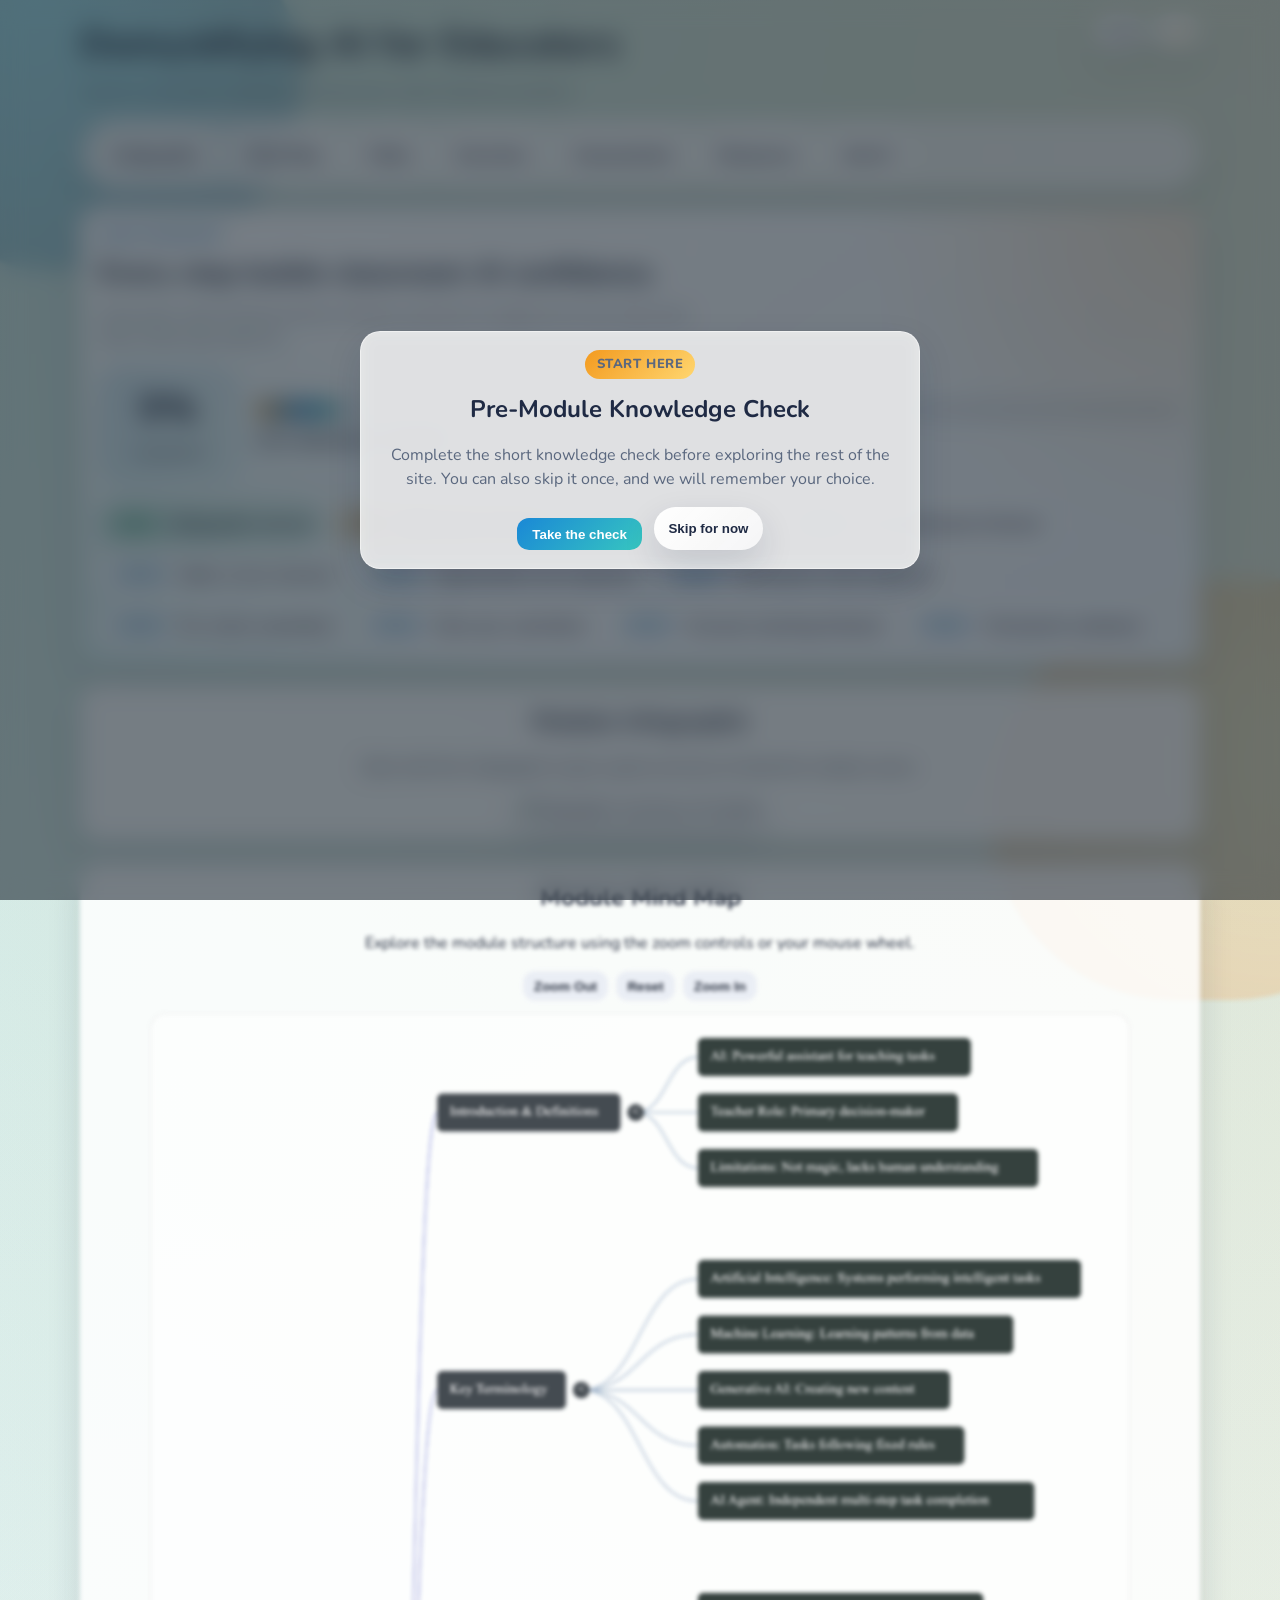
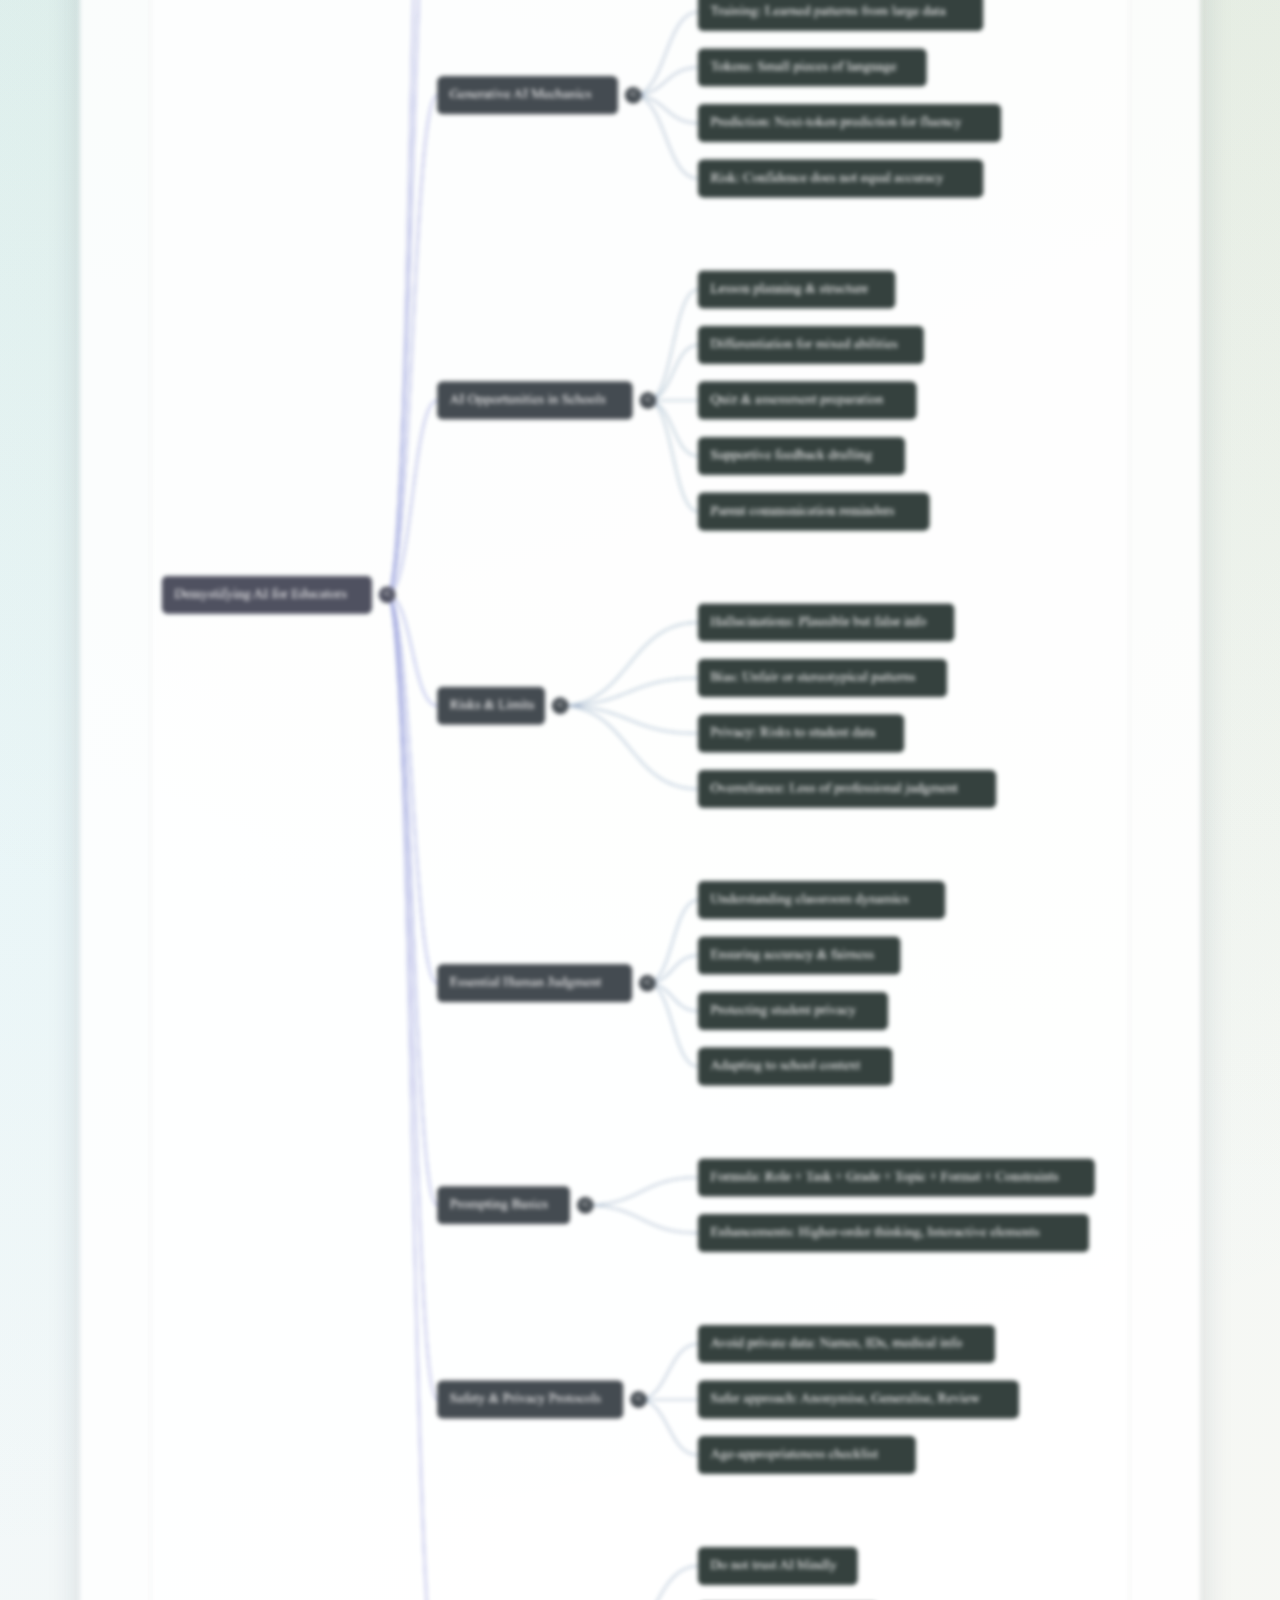
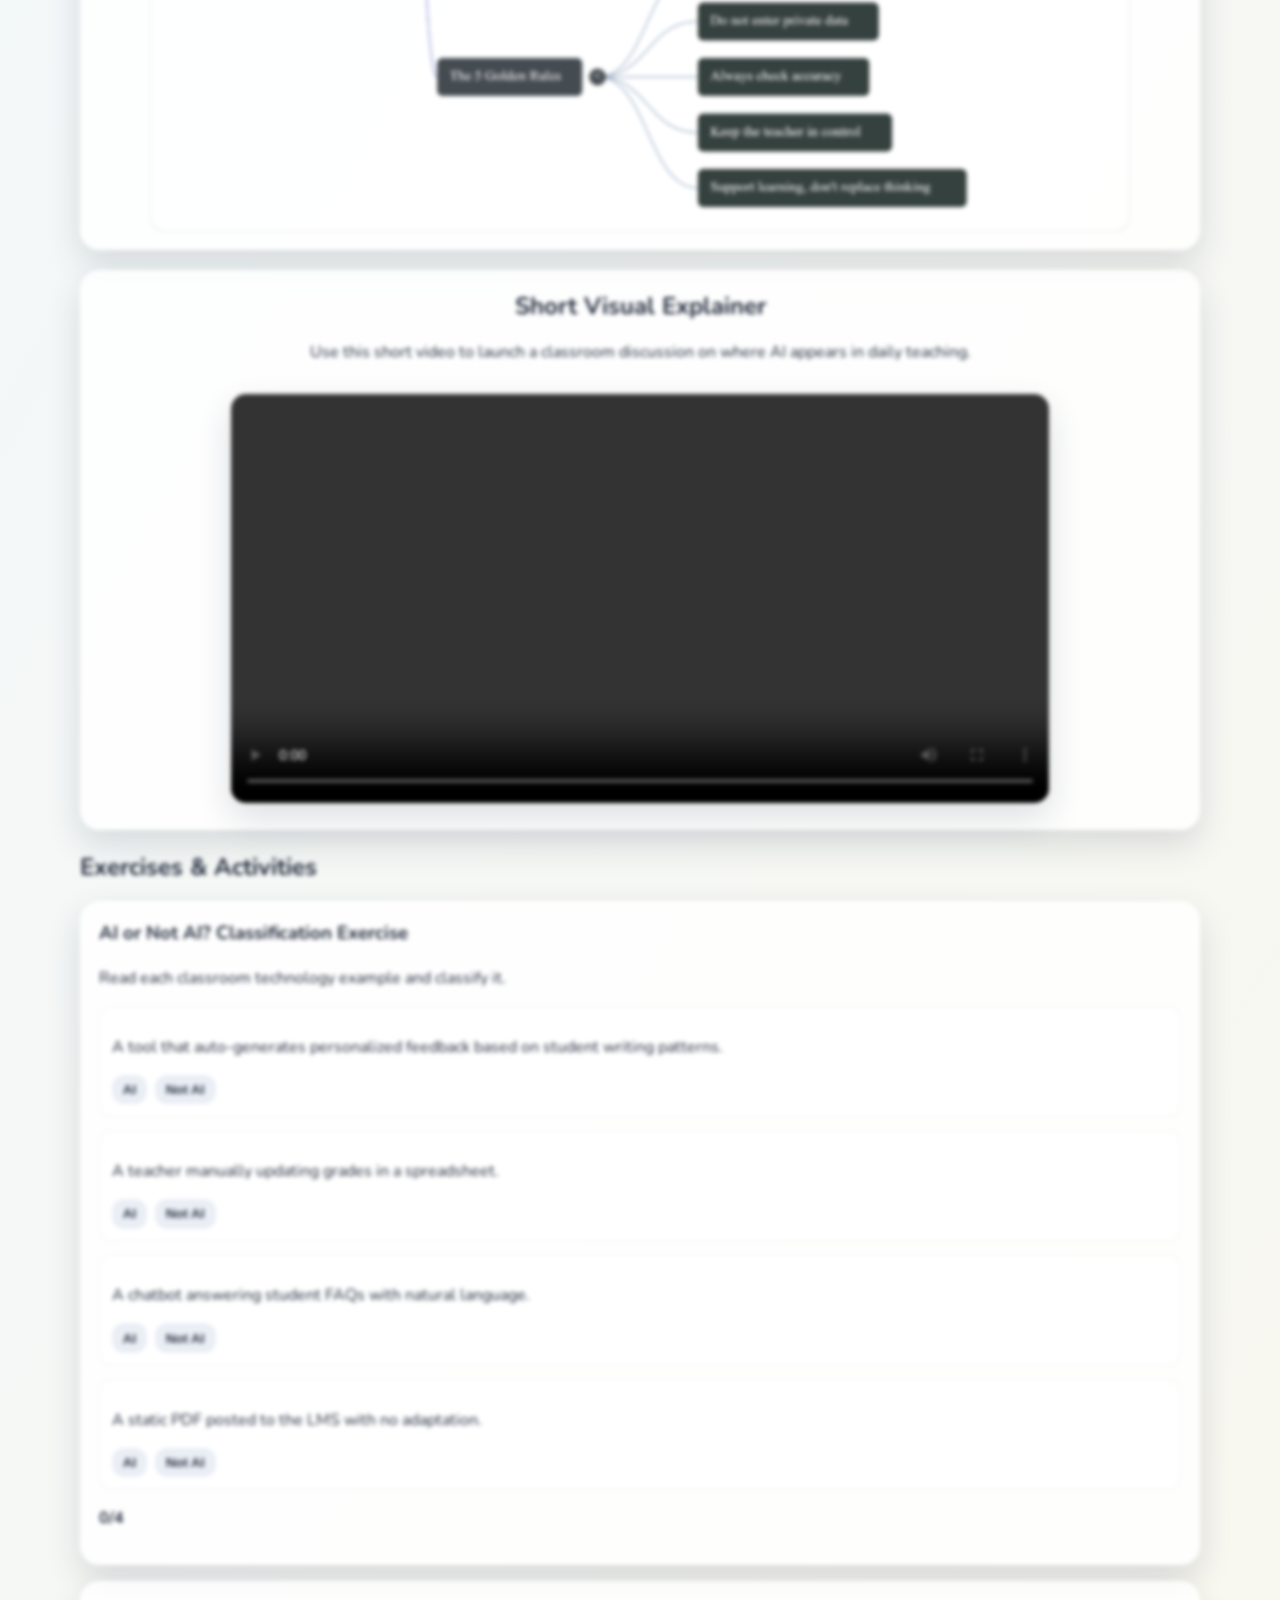
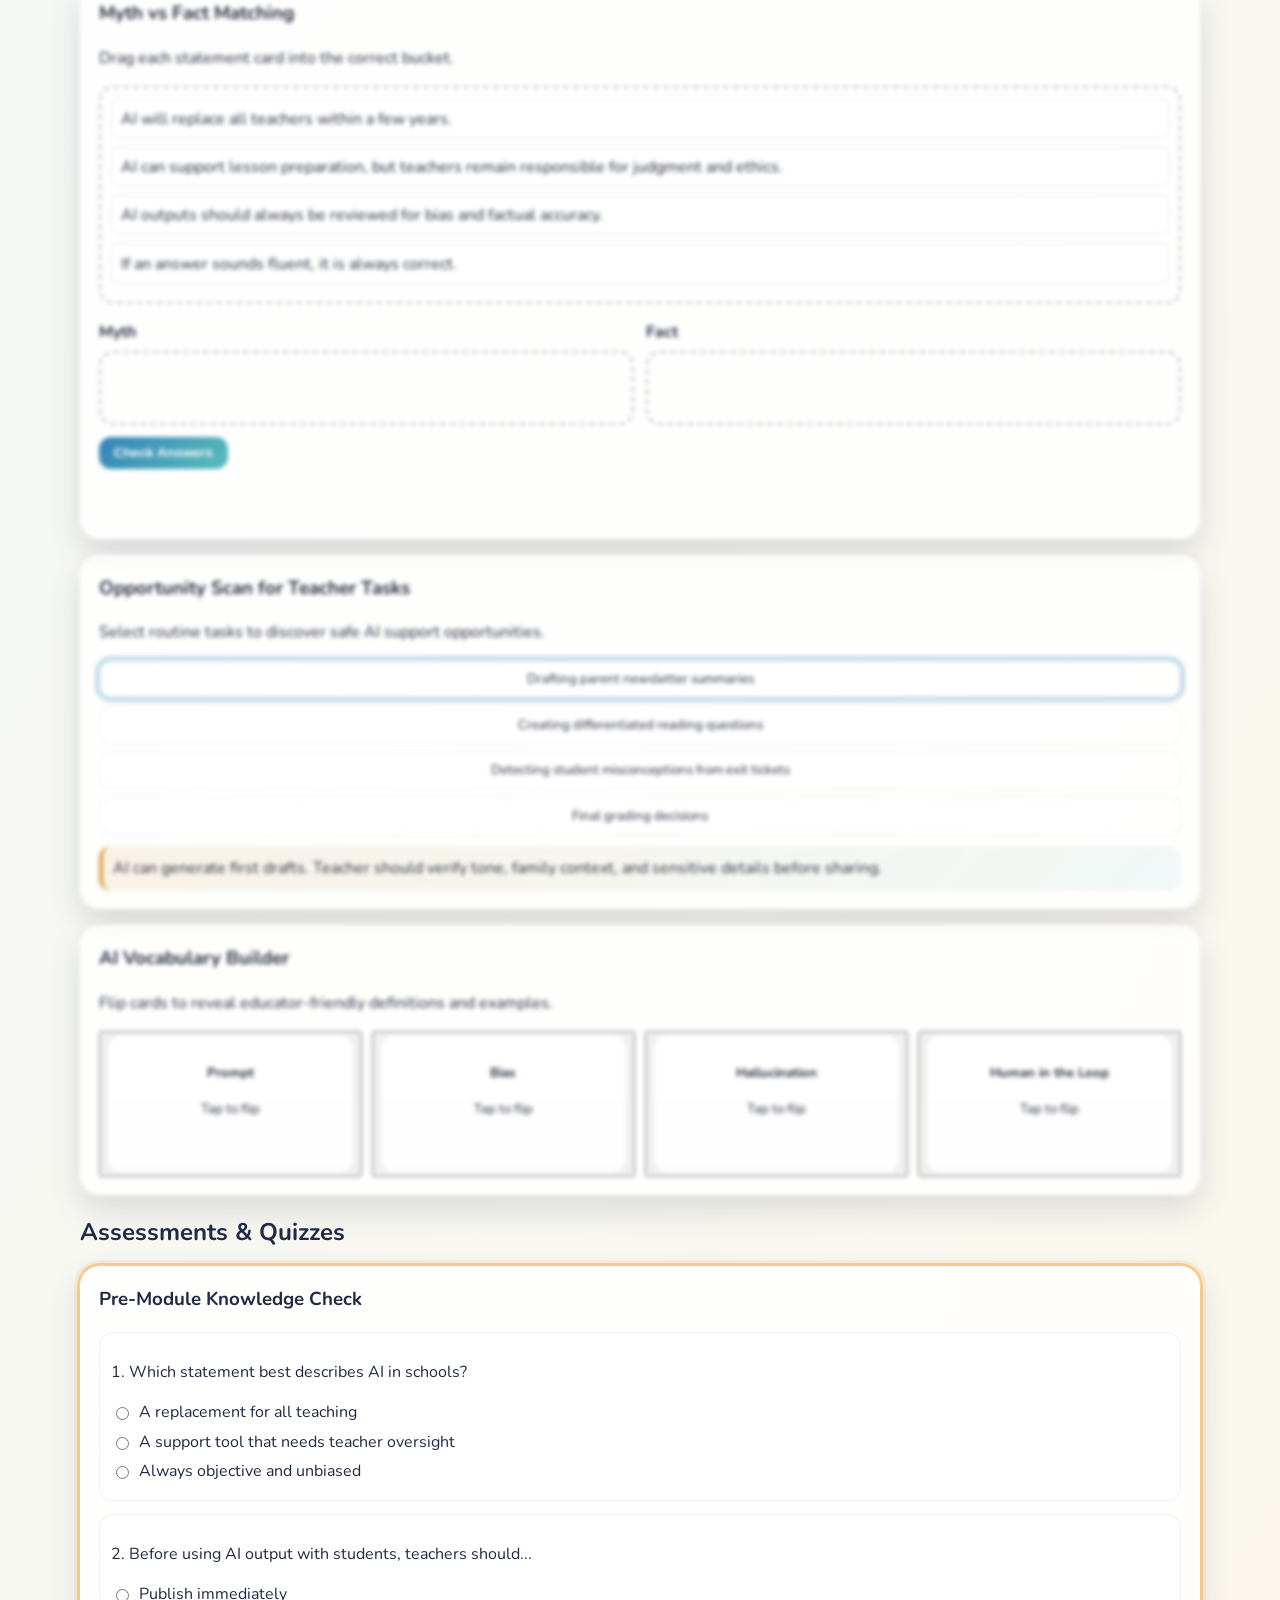
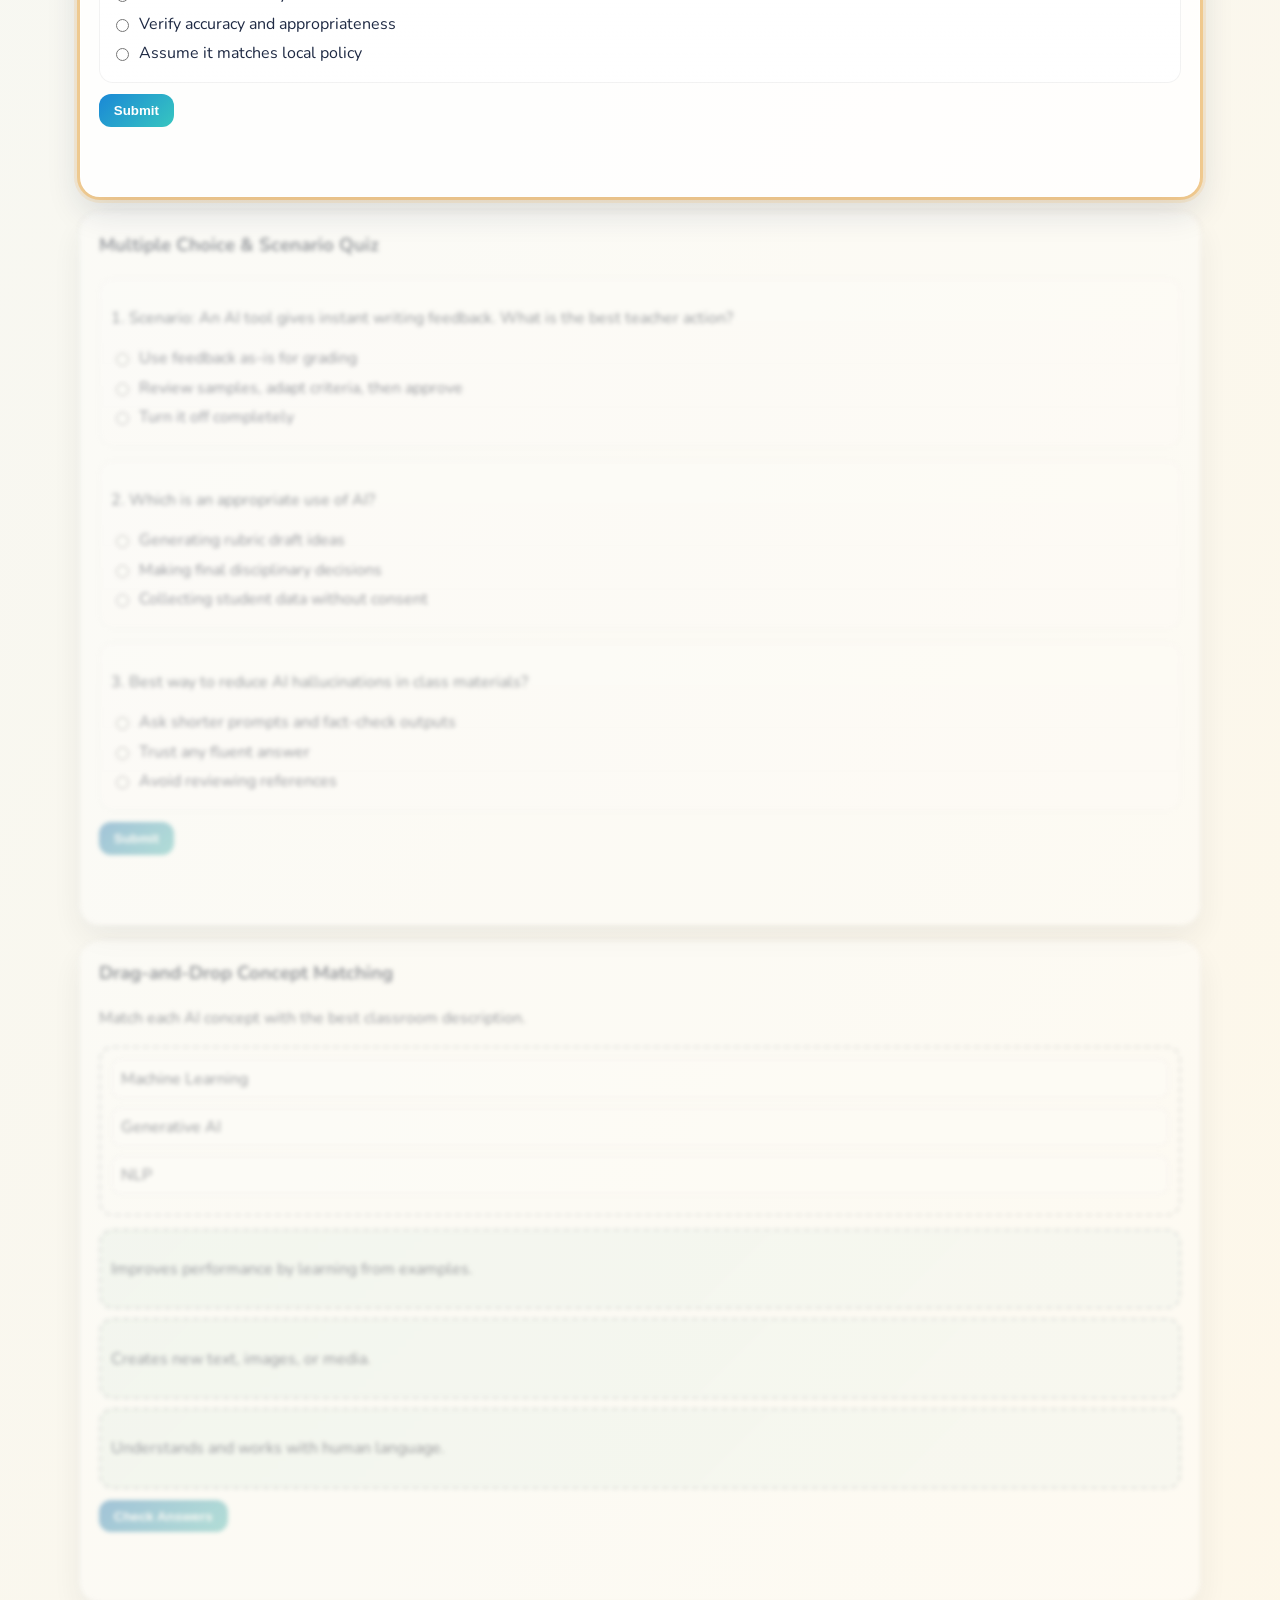
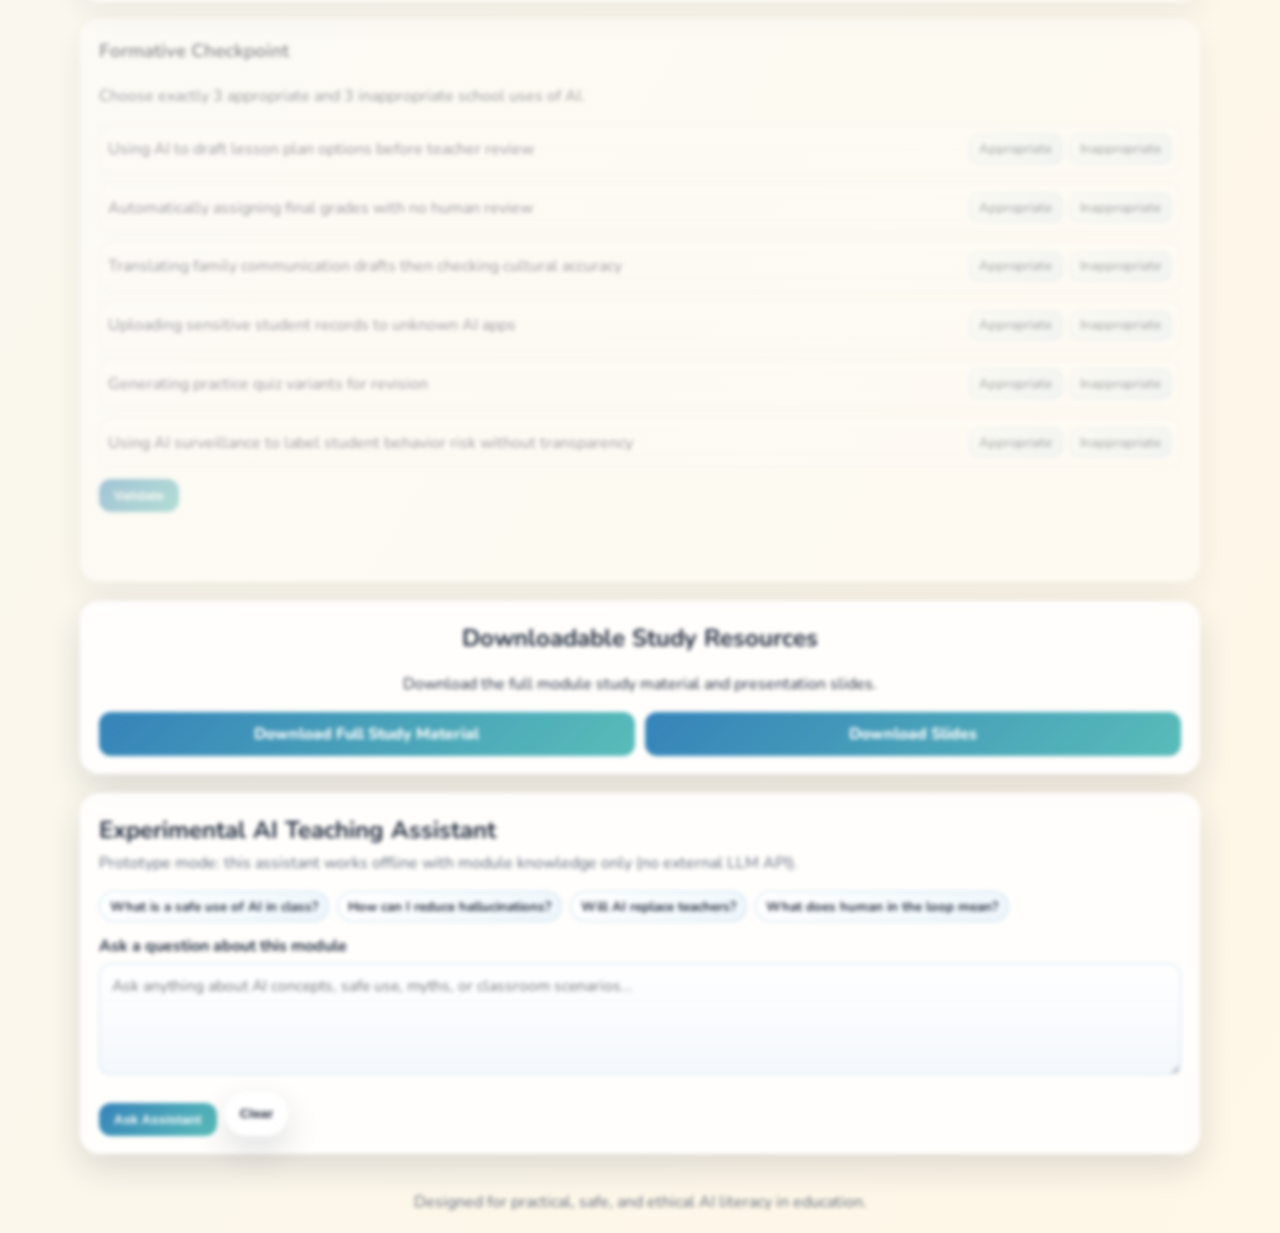
==== commit 0a48bbb8: "Bust asset cache for progress indicator fix" ====
--- a/index.html
+++ b/index.html
@@ -7,7 +7,7 @@
   <link rel="preconnect" href="https://fonts.googleapis.com" />
   <link rel="preconnect" href="https://fonts.gstatic.com" crossorigin />
   <link href="https://fonts.googleapis.com/css2?family=Cairo:wght@400;600;700&family=Nunito:wght@400;600;700;800&display=swap" rel="stylesheet" />
-  <link rel="stylesheet" href="styles.css" />
+  <link rel="stylesheet" href="styles.css?v=c2c667b" />
 </head>
 <body>
   <div class="bg-shape bg-shape-1" aria-hidden="true"></div>
@@ -223,6 +223,6 @@
     <p data-i18n="footerText">Designed for practical, safe, and ethical AI literacy in education.</p>
   </footer>
 
-  <script src="script.js"></script>
+  <script src="script.js?v=c2c667b"></script>
 </body>
 </html>
--- a/styles.css
+++ b/styles.css
@@ -321,6 +321,168 @@
   display: block;
 }
 
+.progress-card {
+  display: grid;
+  gap: 1.1rem;
+  background:
+    radial-gradient(circle at top right, rgba(243, 154, 31, 0.22), transparent 28%),
+    radial-gradient(circle at bottom left, rgba(55, 198, 192, 0.2), transparent 36%),
+    linear-gradient(145deg, rgba(255, 255, 255, 0.92), rgba(240, 248, 255, 0.9));
+  overflow: hidden;
+}
+
+body.dark .progress-card {
+  background:
+    radial-gradient(circle at top right, rgba(255, 209, 107, 0.14), transparent 28%),
+    radial-gradient(circle at bottom left, rgba(95, 224, 198, 0.14), transparent 36%),
+    linear-gradient(145deg, rgba(29, 53, 76, 0.96), rgba(18, 33, 49, 0.94));
+}
+
+.progress-copy {
+  display: grid;
+  gap: 0.45rem;
+}
+
+.progress-kicker {
+  margin: 0;
+  font-size: 0.8rem;
+  font-weight: 800;
+  letter-spacing: 0.08em;
+  text-transform: uppercase;
+  color: var(--primary);
+}
+
+.progress-copy h2 {
+  margin: 0;
+  font-size: clamp(1.2rem, 2.2vw, 1.9rem);
+}
+
+.progress-message {
+  margin: 0;
+  color: var(--muted);
+  max-width: 62ch;
+}
+
+.progress-panel {
+  display: grid;
+  gap: 1rem;
+  align-items: center;
+  grid-template-columns: minmax(110px, 140px) 1fr;
+}
+
+.progress-circle {
+  display: grid;
+  place-items: center;
+  gap: 0.2rem;
+  min-height: 118px;
+  padding: 1rem;
+  border-radius: 24px;
+  background: linear-gradient(145deg, rgba(26, 136, 214, 0.16), rgba(55, 198, 192, 0.08));
+  border: 1px solid rgba(26, 136, 214, 0.18);
+  text-align: center;
+}
+
+.progress-circle strong {
+  font-size: clamp(1.7rem, 3vw, 2.35rem);
+  line-height: 1;
+}
+
+.progress-circle span {
+  color: var(--muted);
+  font-size: 0.92rem;
+  font-weight: 700;
+}
+
+.progress-bar-wrap {
+  display: grid;
+  gap: 0.6rem;
+}
+
+.progress-bar {
+  position: relative;
+  min-height: 18px;
+  border-radius: 999px;
+  overflow: hidden;
+  background: rgba(31, 42, 68, 0.09);
+  border: 1px solid rgba(26, 136, 214, 0.12);
+}
+
+body.dark .progress-bar {
+  background: rgba(255, 255, 255, 0.08);
+}
+
+.progress-bar-fill {
+  display: block;
+  height: 100%;
+  width: 0;
+  border-radius: inherit;
+  background: linear-gradient(90deg, var(--secondary), var(--primary), var(--primary-2));
+  box-shadow: 0 6px 20px rgba(26, 136, 214, 0.28);
+  transition: width 0.35s ease;
+}
+
+.progress-stats {
+  margin: 0;
+  font-weight: 800;
+}
+
+.progress-milestones {
+  display: flex;
+  flex-wrap: wrap;
+  gap: 0.55rem;
+}
+
+.progress-pill {
+  display: inline-flex;
+  align-items: center;
+  gap: 0.5rem;
+  padding: 0.5rem 0.7rem;
+  border-radius: 999px;
+  background: rgba(255, 255, 255, 0.66);
+  border: 1px solid rgba(26, 136, 214, 0.12);
+  font-weight: 700;
+}
+
+body.dark .progress-pill {
+  background: rgba(255, 255, 255, 0.06);
+  border-color: rgba(255, 255, 255, 0.08);
+}
+
+.progress-pill.is-complete {
+  background: linear-gradient(135deg, rgba(21, 162, 107, 0.18), rgba(95, 211, 156, 0.16));
+  border-color: rgba(21, 162, 107, 0.26);
+}
+
+.progress-pill.is-next {
+  background: linear-gradient(135deg, rgba(243, 154, 31, 0.18), rgba(255, 214, 111, 0.2));
+  border-color: rgba(243, 154, 31, 0.28);
+}
+
+.progress-pill-status {
+  display: inline-flex;
+  align-items: center;
+  justify-content: center;
+  min-width: 48px;
+  padding: 0.18rem 0.42rem;
+  border-radius: 999px;
+  font-size: 0.72rem;
+  font-weight: 900;
+  text-transform: uppercase;
+  letter-spacing: 0.05em;
+  background: rgba(26, 136, 214, 0.12);
+  color: var(--primary);
+}
+
+.progress-pill.is-complete .progress-pill-status {
+  background: rgba(21, 162, 107, 0.16);
+  color: var(--success);
+}
+
+.progress-pill.is-next .progress-pill-status {
+  background: rgba(243, 154, 31, 0.16);
+  color: #9a5b00;
+}
+
 .hero-copy h2 {
   margin-top: 0;
   font-size: clamp(1.25rem, 2.2vw, 1.8rem);
@@ -868,6 +1030,14 @@
 }
 
 @media (max-width: 860px) {
+  .progress-panel {
+    grid-template-columns: 1fr;
+  }
+
+  .progress-circle {
+    justify-self: stretch;
+  }
+
   .site-nav {
     border-radius: 24px;
     justify-content: center;
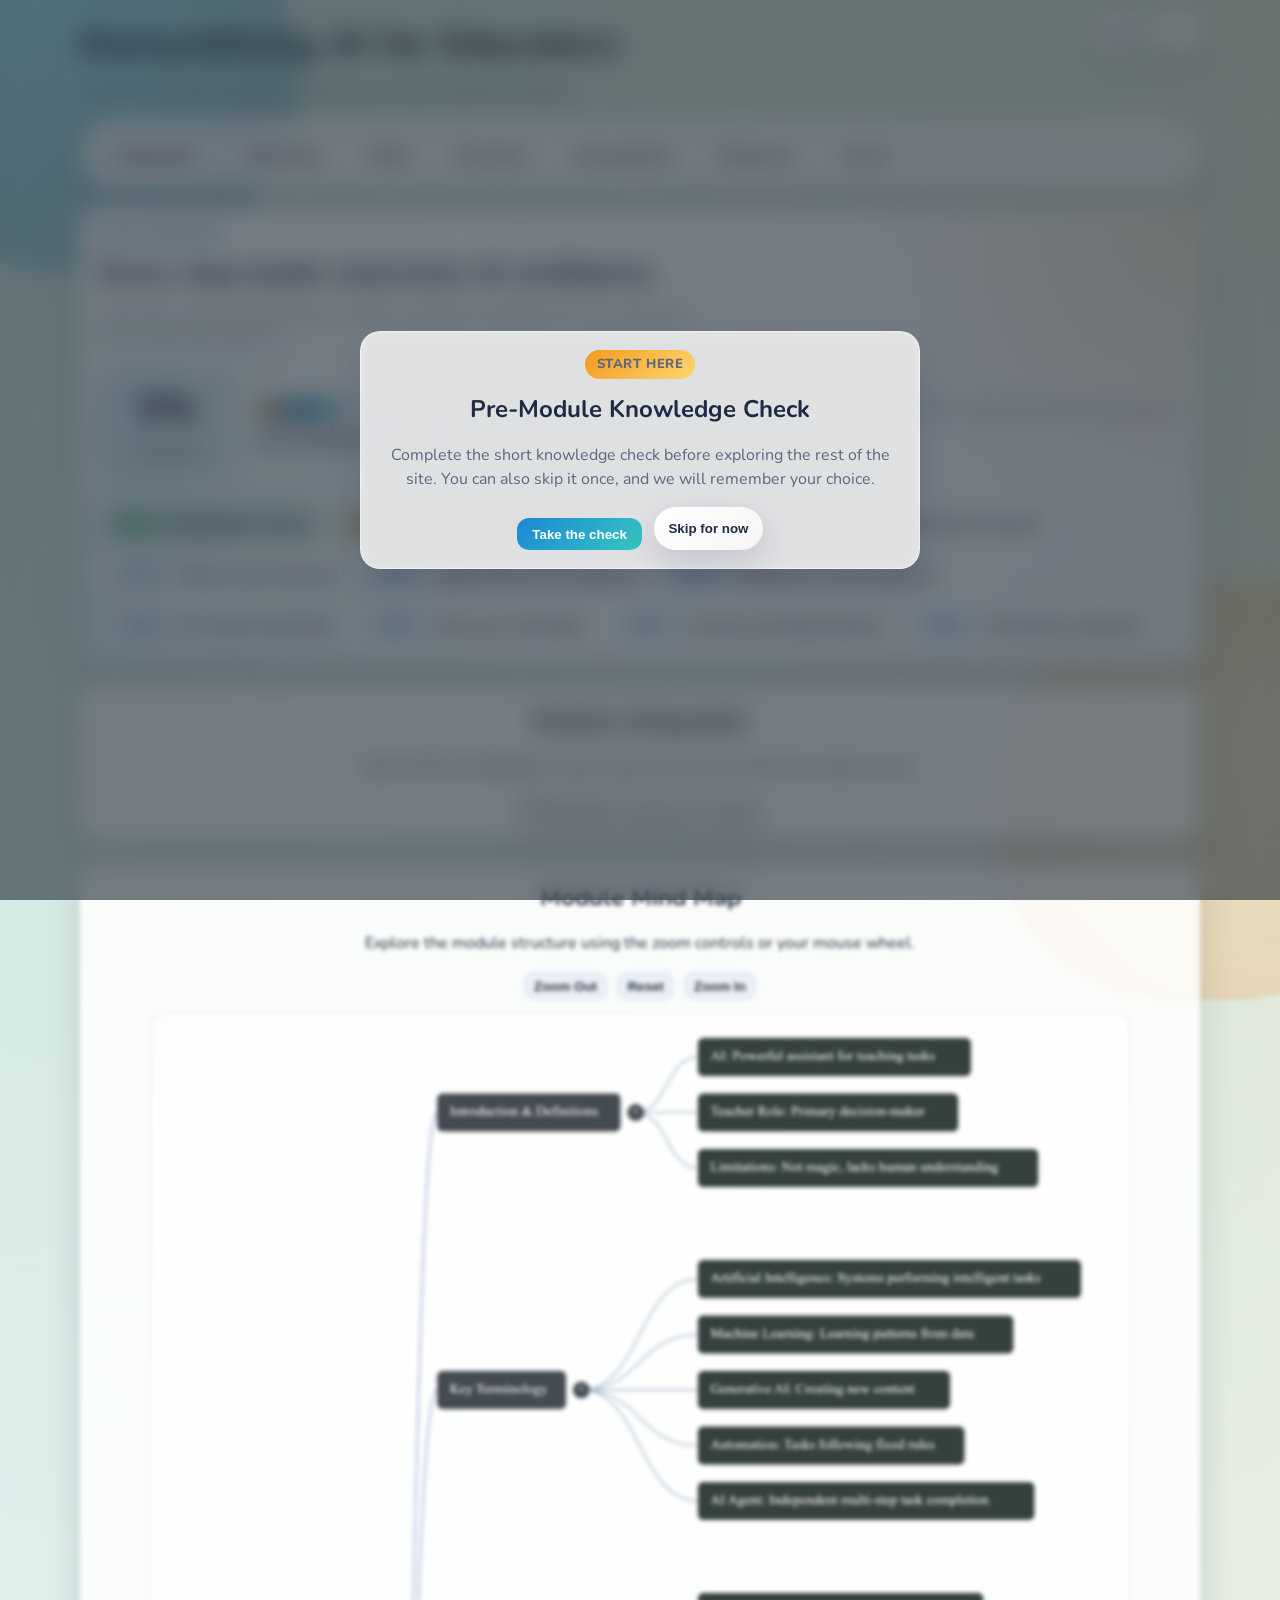
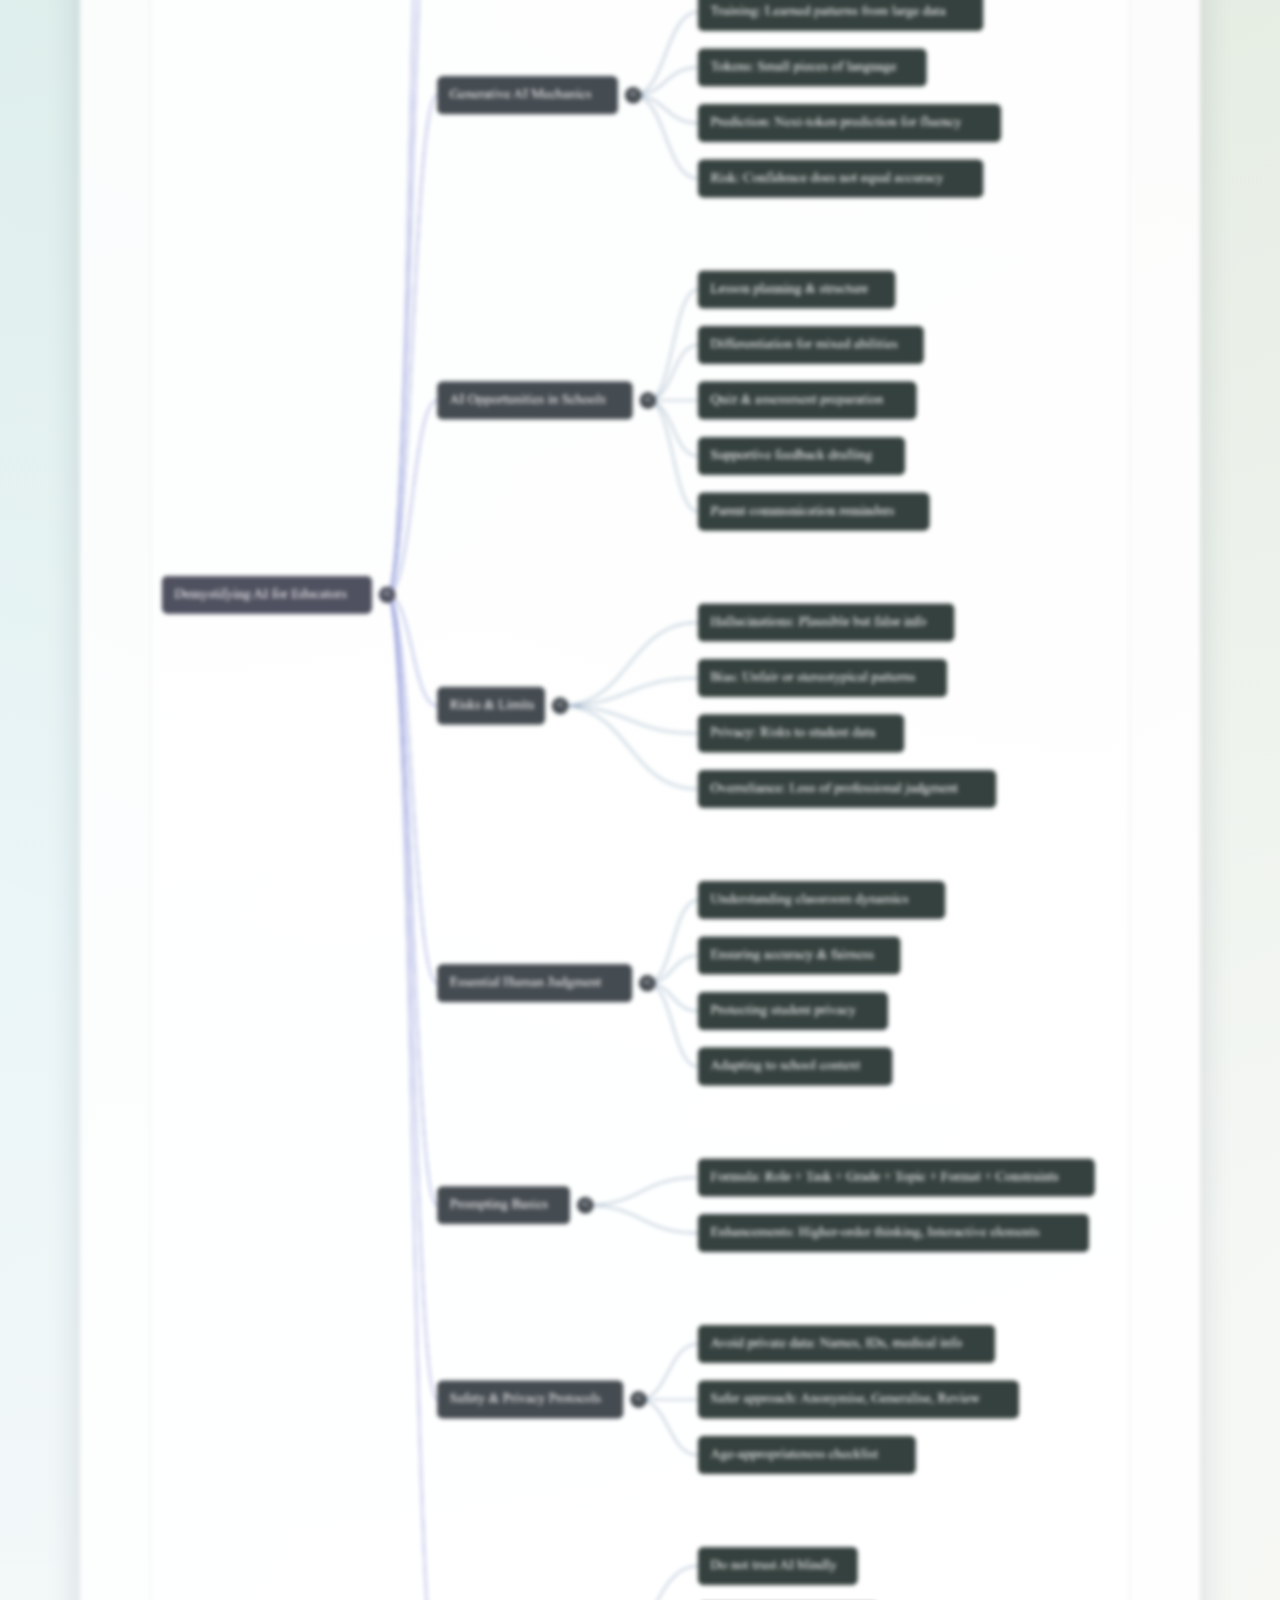
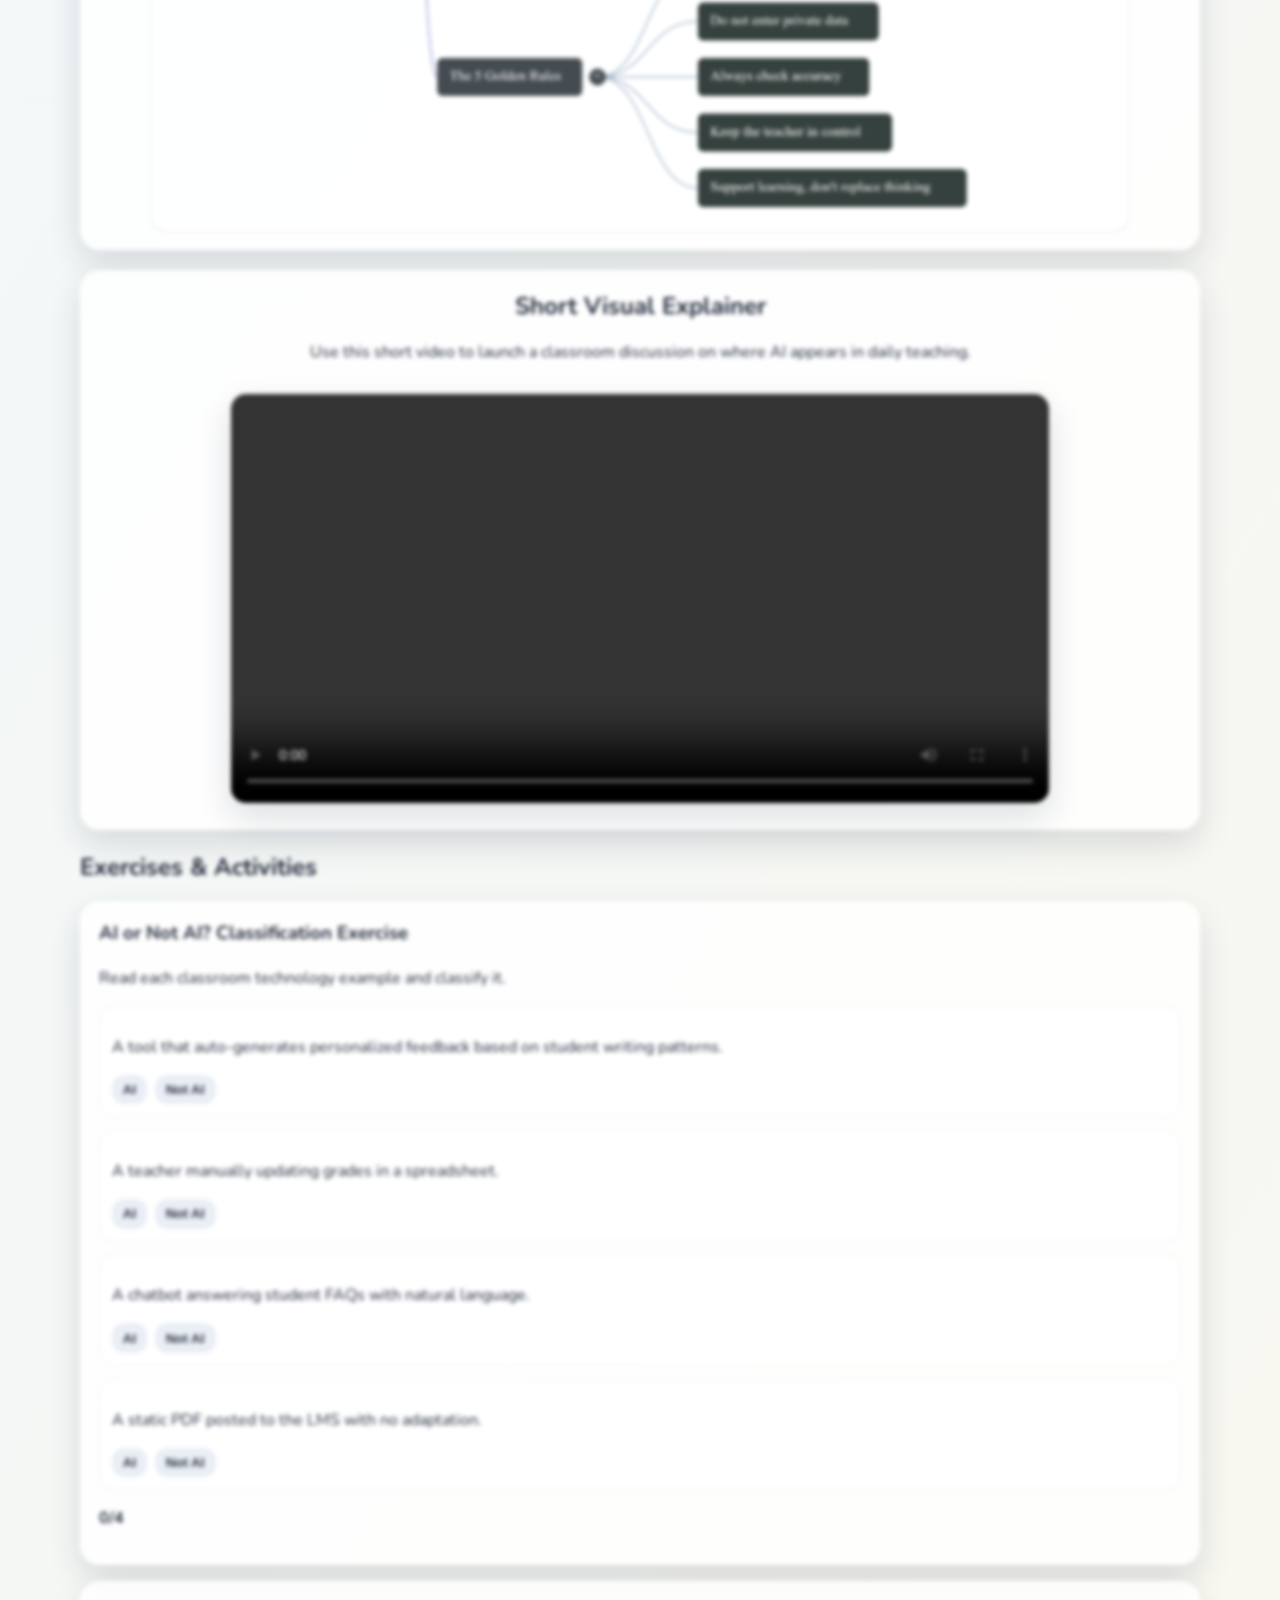
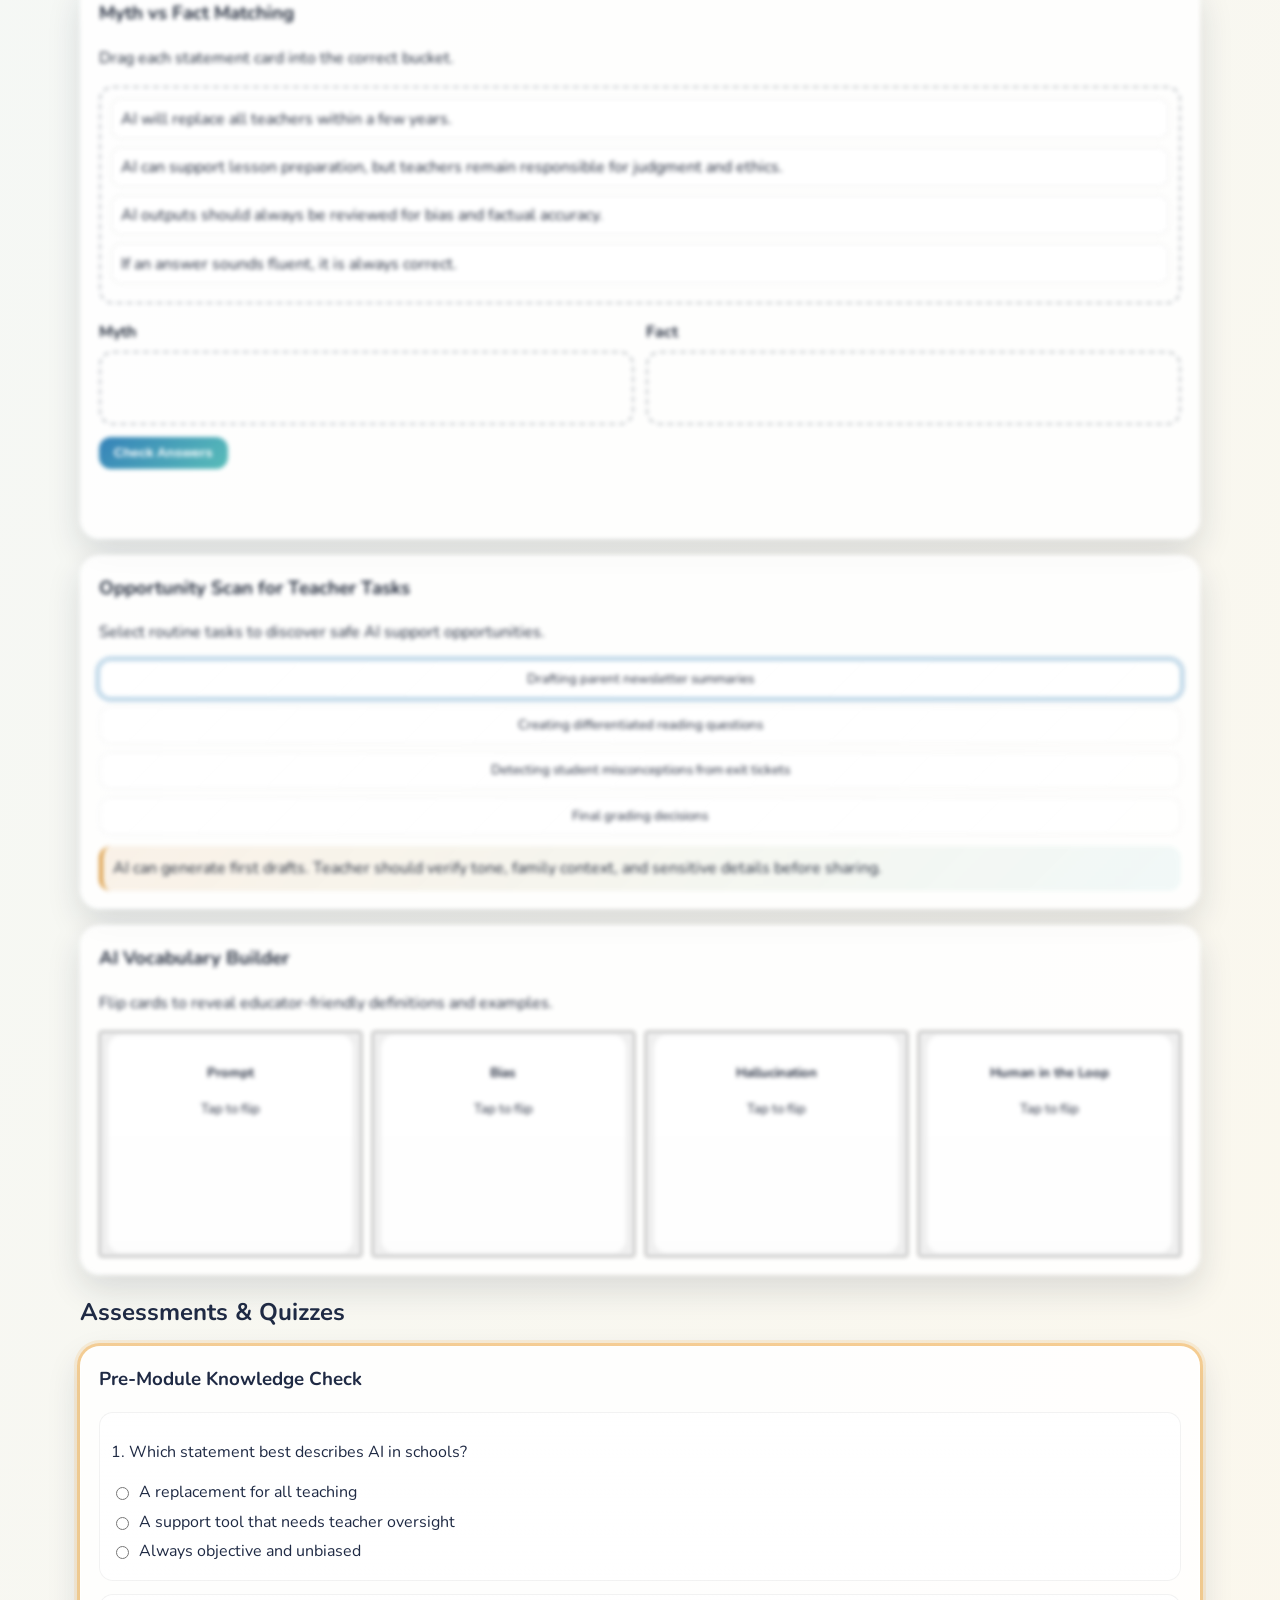
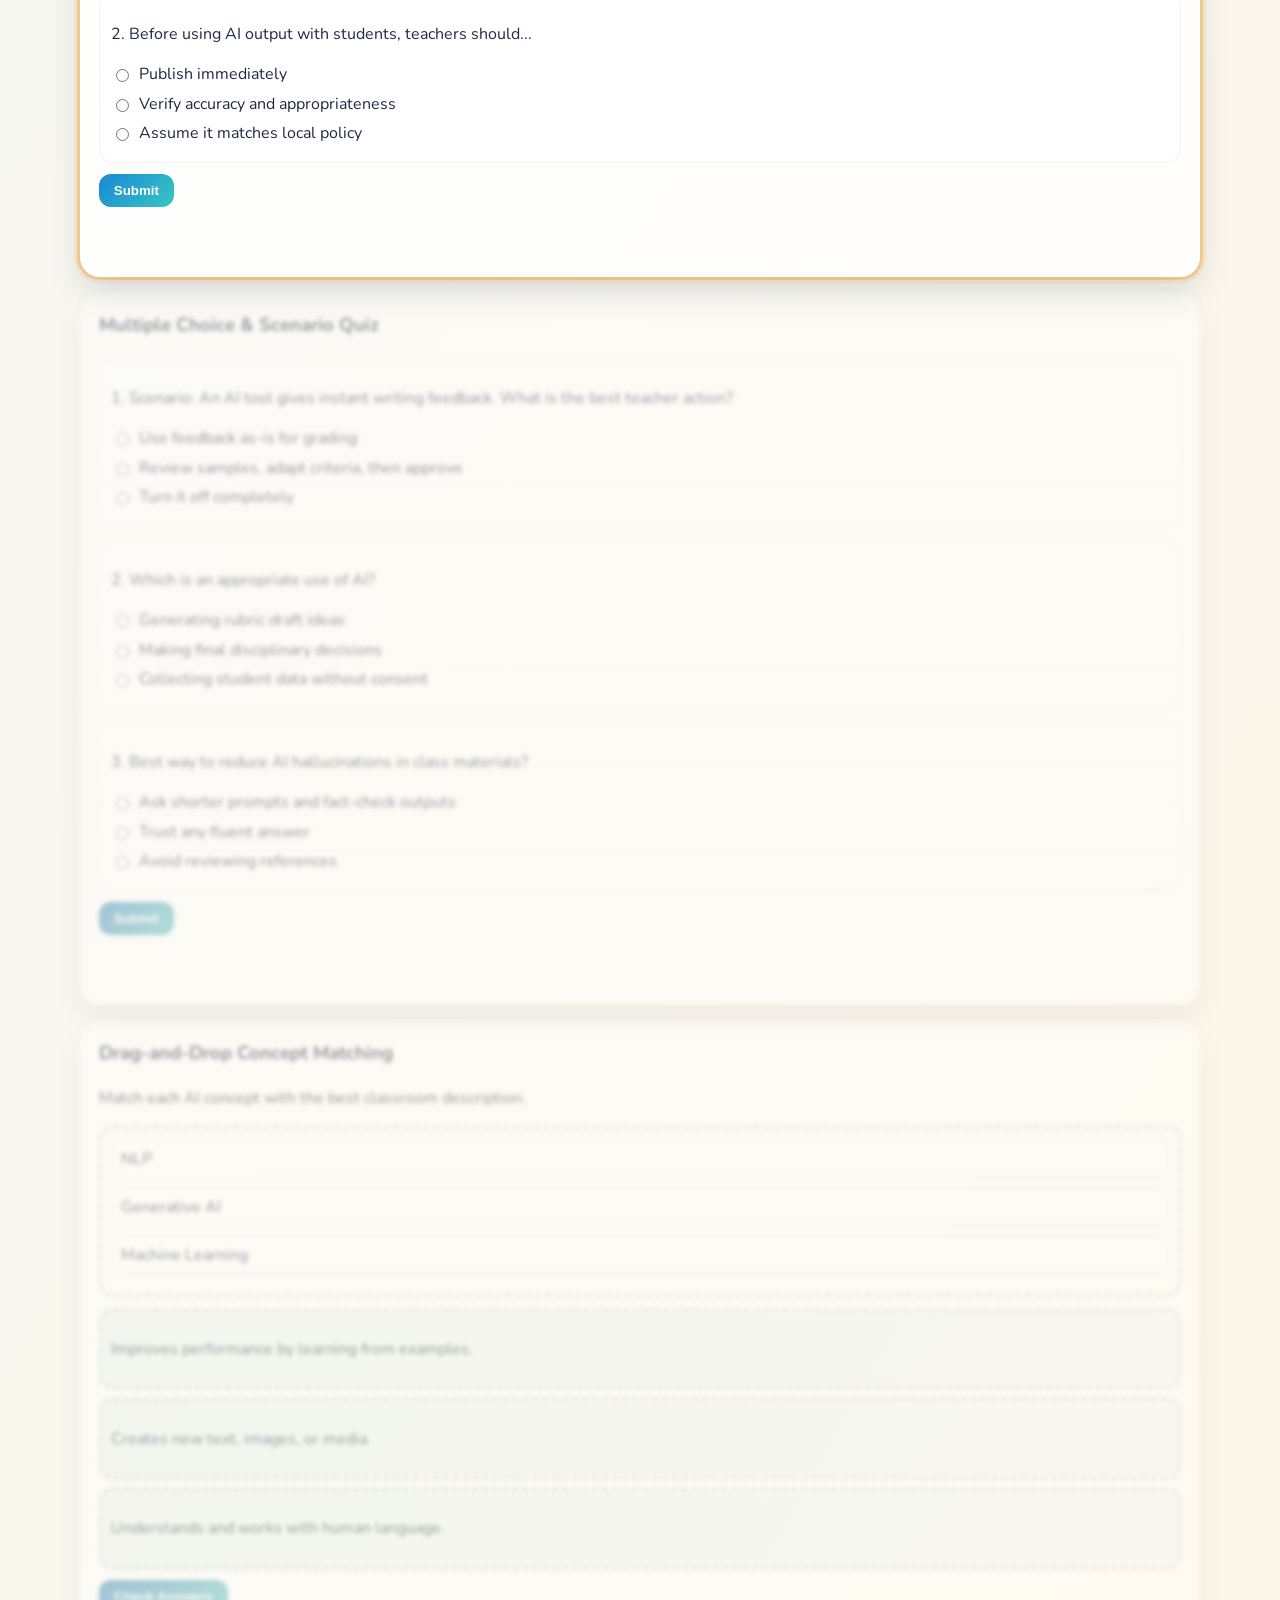
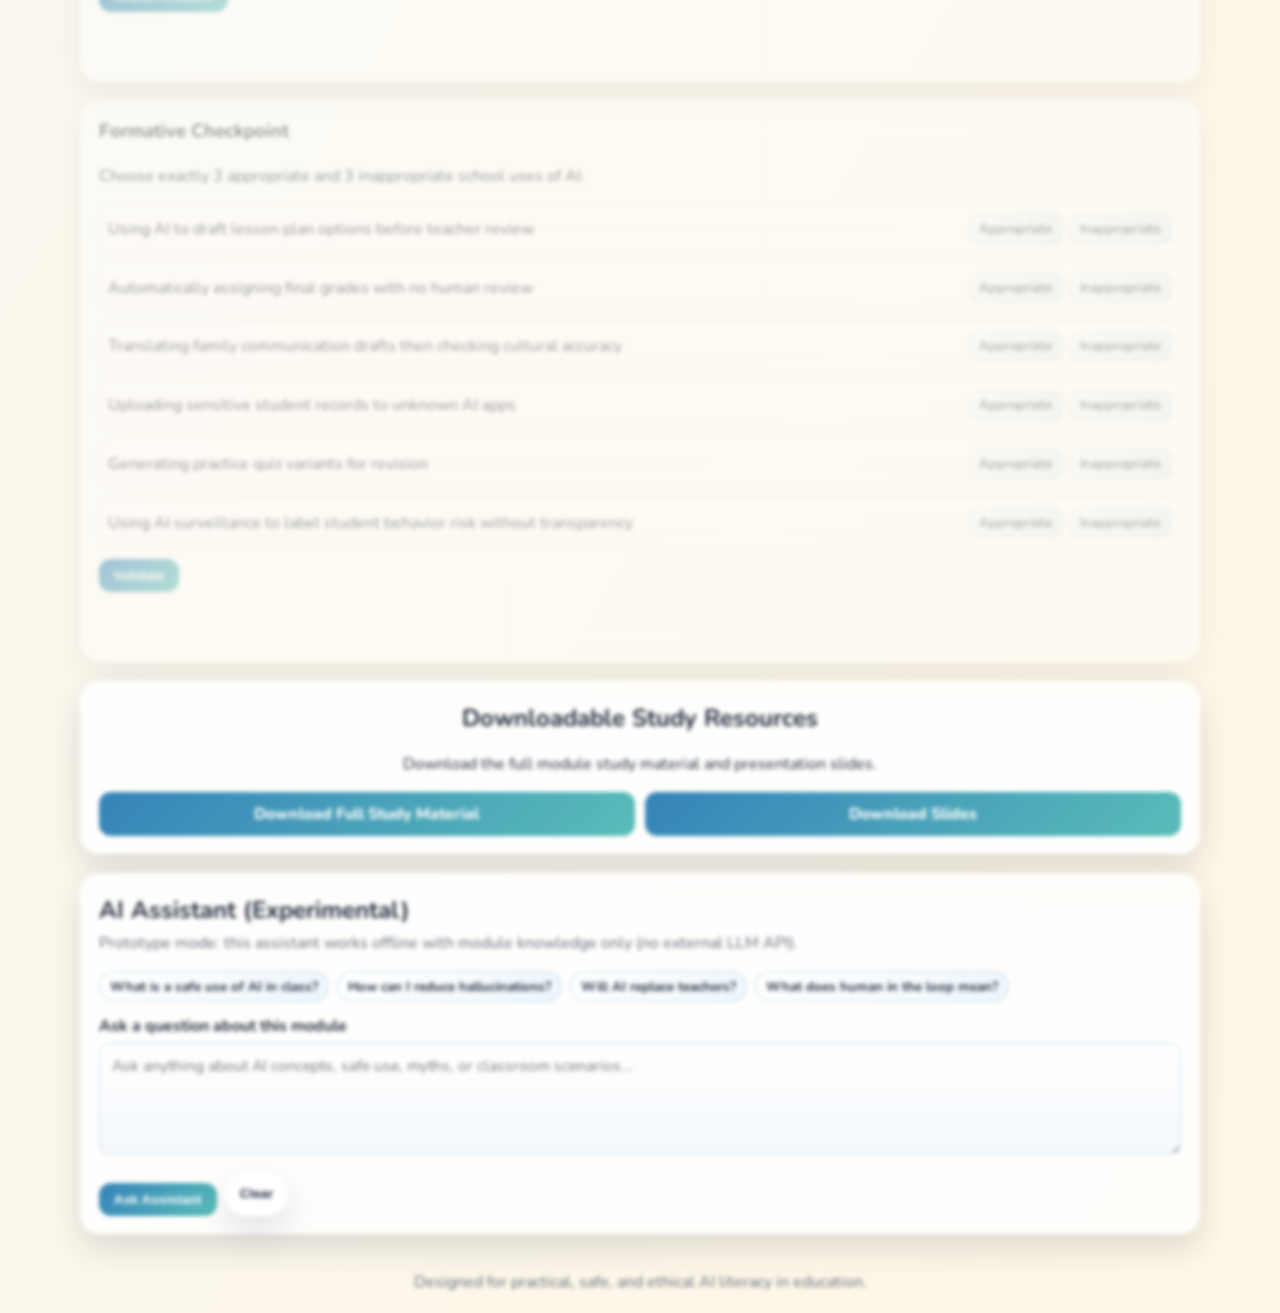
==== commit 866cc799: "Fix vocab card readability and update assistant title" ====
--- a/index.html
+++ b/index.html
@@ -200,7 +200,7 @@
 
     <section class="section reveal" id="assistantSection">
       <article class="card assistant-card">
-        <h2 data-i18n="assistantTitle">Experimental AI Teaching Assistant</h2>
+        <h2 data-i18n="assistantTitle">AI Assistant (Experimental)</h2>
         <p class="assistant-note" data-i18n="assistantIntro">Prototype mode: this assistant works offline with module knowledge only (no external LLM API).</p>
 
         <div id="assistantPromptChips" class="assistant-chips" aria-label="Suggested prompts"></div>
--- a/styles.css
+++ b/styles.css
@@ -725,7 +725,7 @@
 
 .vocab-inner {
   position: relative;
-  min-height: 140px;
+  min-height: clamp(170px, 22vw, 220px);
   transition: transform 0.5s;
   transform-style: preserve-3d;
 }
@@ -738,6 +738,9 @@
   position: absolute;
   inset: 0;
   padding: 0.75rem;
+  overflow-y: auto;
+  overflow-x: hidden;
+  word-break: break-word;
   border-radius: 14px;
   background: linear-gradient(180deg, var(--surface-solid), rgba(255, 255, 255, 0.88));
   backface-visibility: hidden;
@@ -746,6 +749,12 @@
 
 .vocab-face.back {
   transform: rotateY(180deg);
+  background: linear-gradient(180deg, rgba(55, 198, 192, 0.22), rgba(26, 136, 214, 0.14));
+}
+
+body.dark .vocab-face.back {
+  background: linear-gradient(180deg, rgba(26, 72, 104, 0.96), rgba(18, 48, 76, 0.96));
+  border-color: rgba(255, 255, 255, 0.12);
 }
 
 .quiz-stack {
